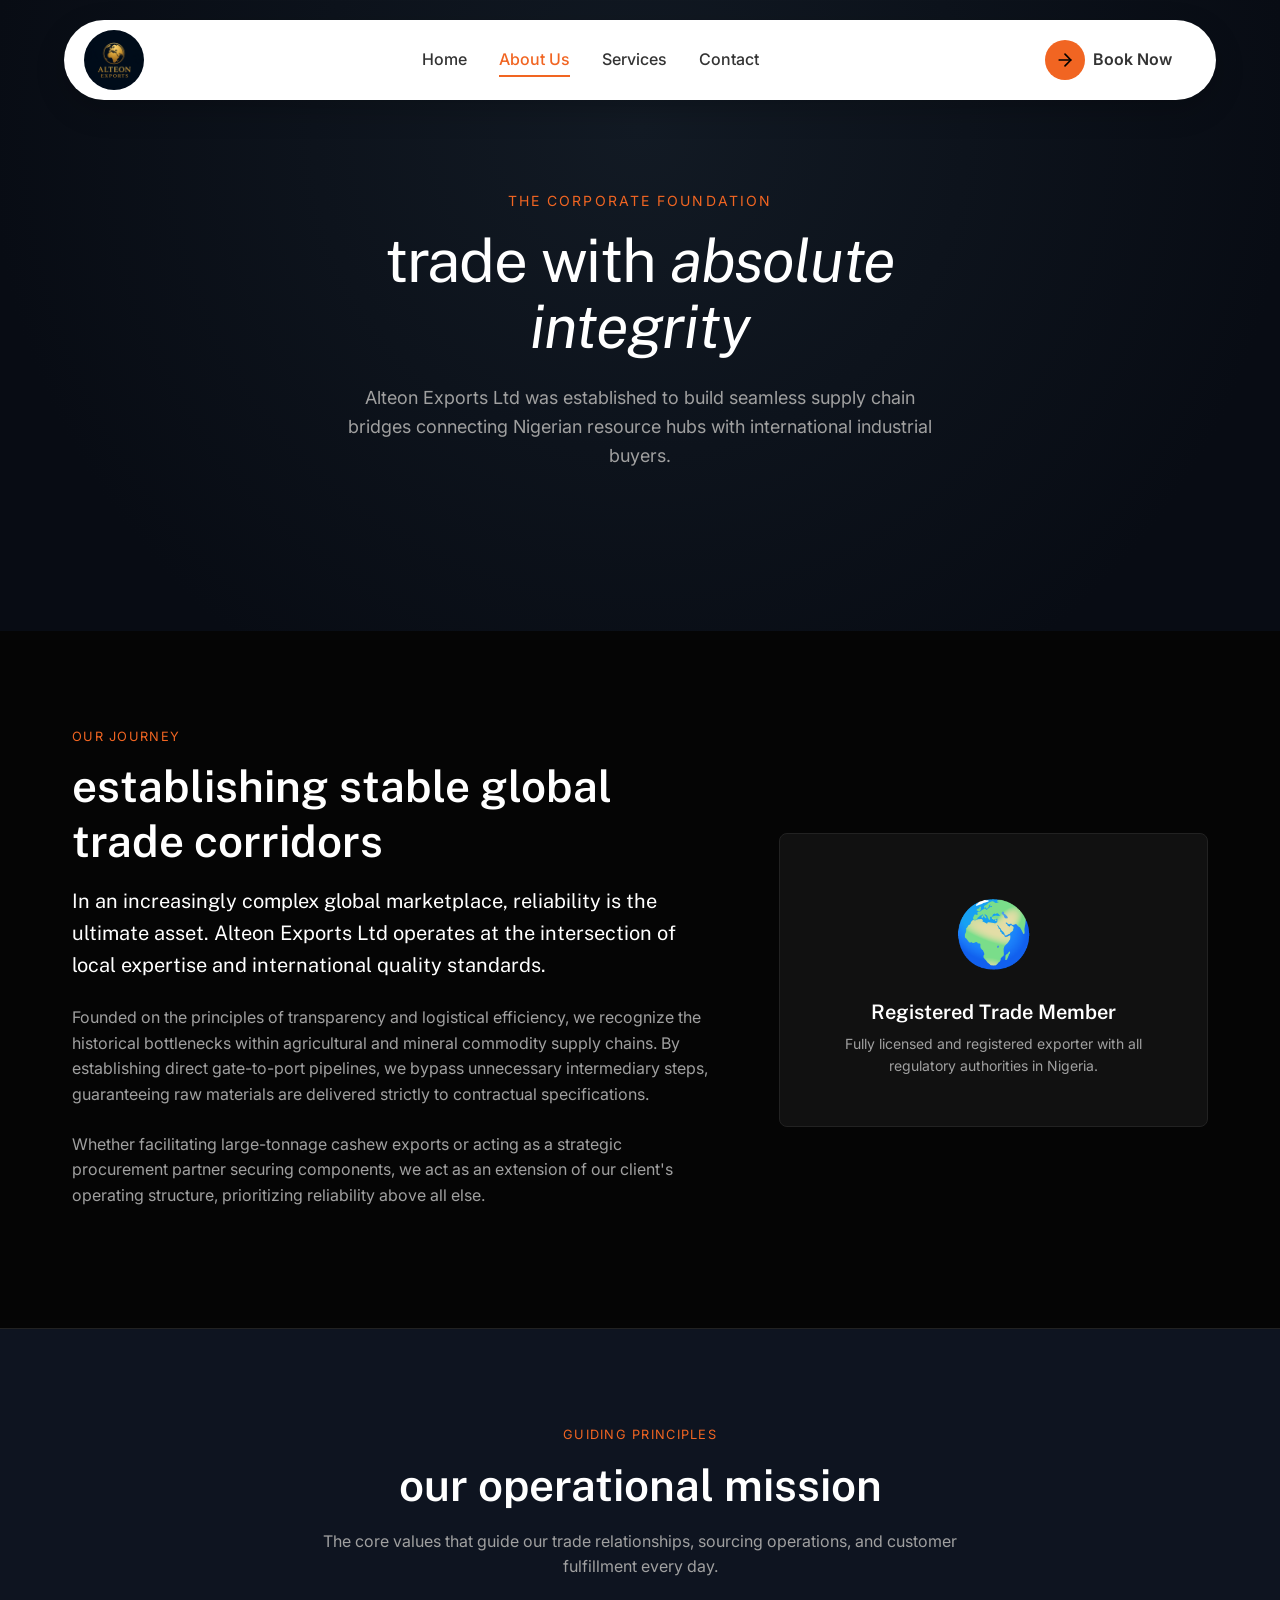
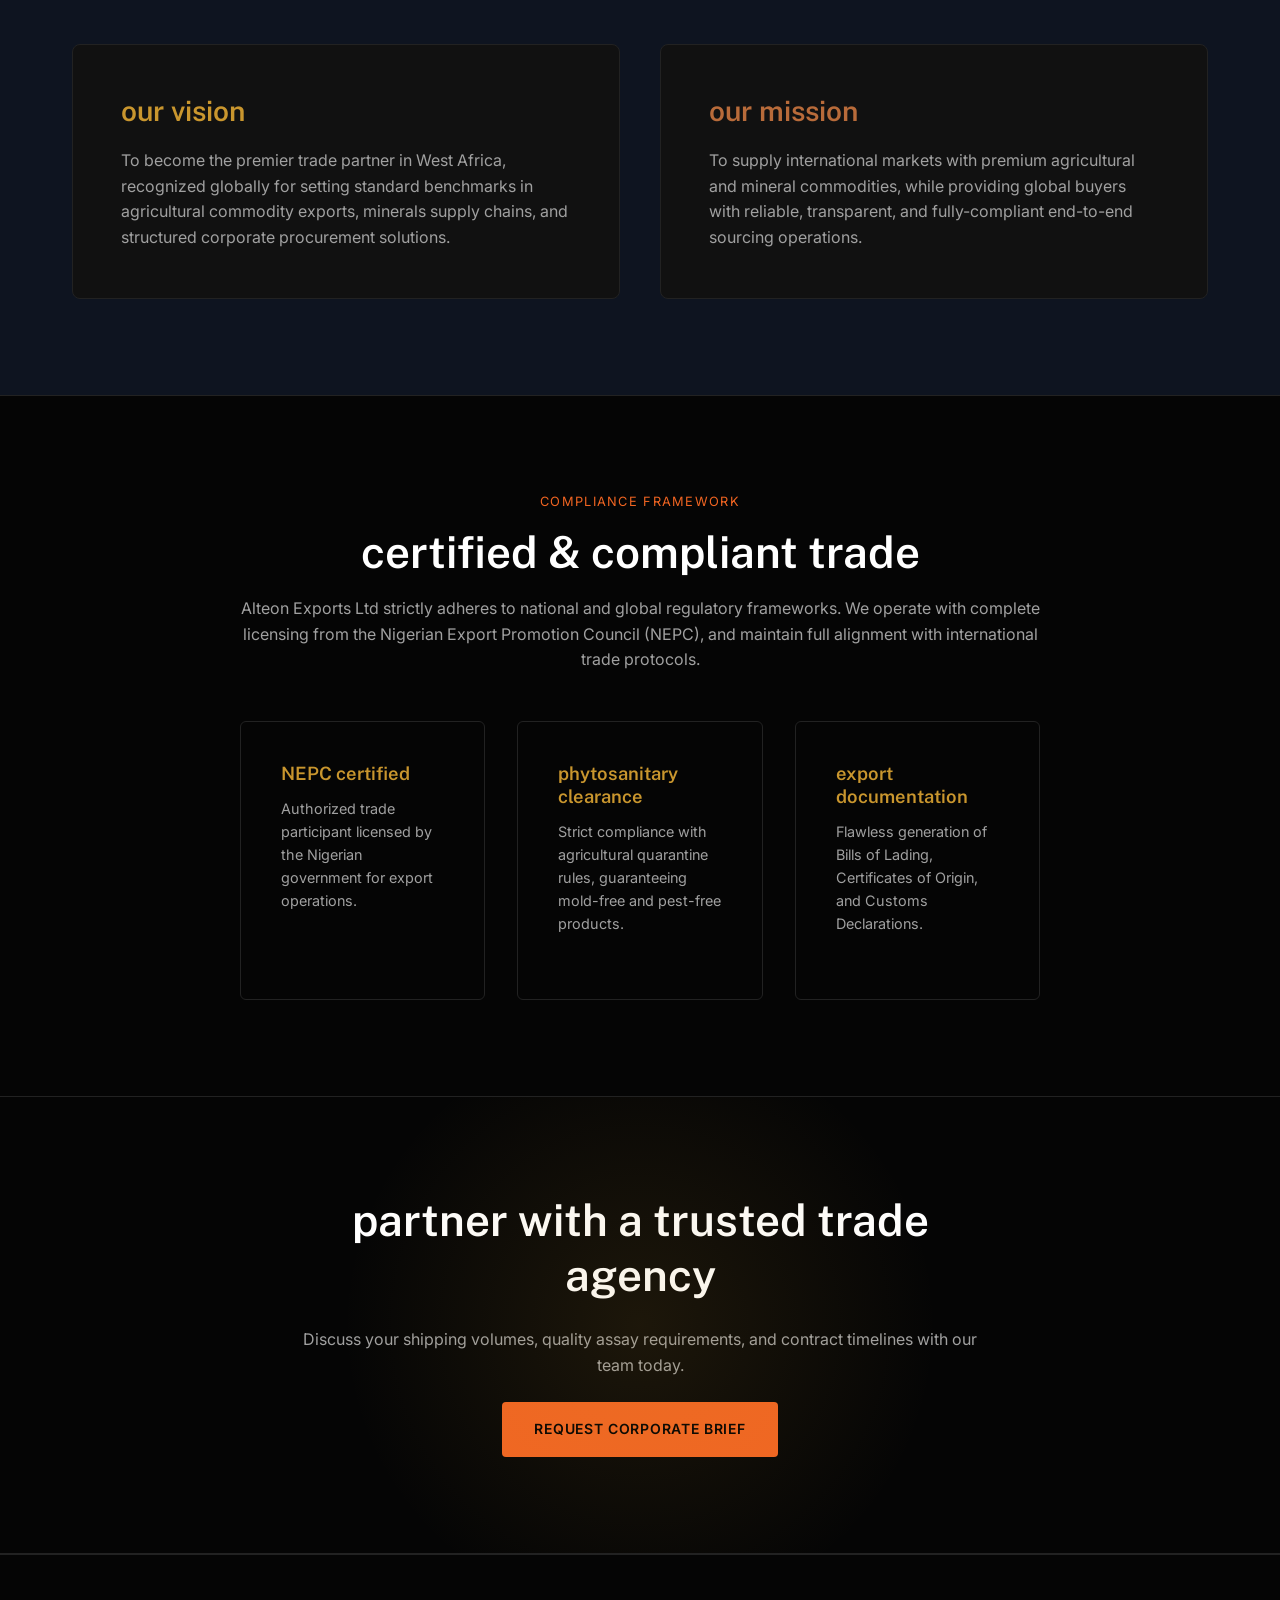
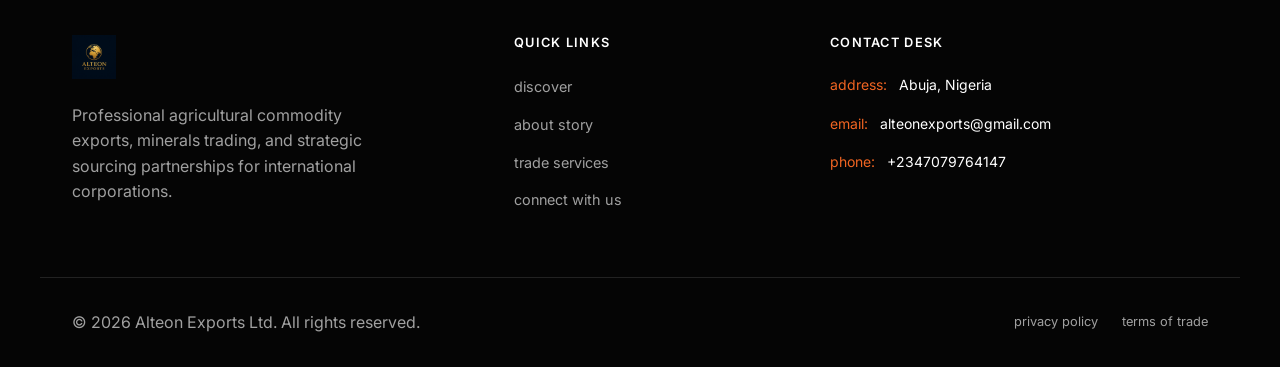
==== about.html @ 8d8aa2ef "Initial commit: Alteon Exports Ltd website with all bug fixes" ====
<!DOCTYPE html>
<html lang="en">
<head>
  <meta charset="UTF-8">
  <meta name="viewport" content="width=device-width, initial-scale=1.0">
  <title>About Alteon Exports | Corporate Story & Trade Integrity</title>
  <meta name="description" content="Learn about Alteon Exports Ltd, our corporate founding story, core mission, vision, values, and our absolute commitment to international trade integrity.">
  
  <!-- Open Graph / Social Media Cards -->
  <meta property="og:title" content="About Alteon Exports | Corporate Story & Trade Integrity">
  <meta property="og:description" content="Discover our mission, organizational principles, and rigorous compliance benchmarks in raw agricultural and mineral trade.">
  <meta property="og:type" content="website">
  <meta property="og:url" content="https://www.alteonexports.com/about.html">
  <meta property="og:image" content="assets/logo.png">

  <!-- Style Sheets & Fonts -->
  <link rel="stylesheet" href="css/style.css">
</head>
<body>

  <!-- Accessible Skip Navigation Link -->
  <a href="#main-content" class="skip-link">Skip to main content</a>

  <!-- Header / Navigation Bar -->
  <header>
    <div class="container nav-wrapper">
      <a href="index.html" class="logo-container" aria-label="Alteon Exports Home">
        <img src="assets/logo.png" alt="Alteon Exports Ltd logo (Globe and Serif Typography)">
      </a>
      
      <nav aria-label="Main Navigation">
        <ul class="nav-list">
          <li><a href="index.html" class="nav-link">Home</a></li>
          <li><a href="about.html" class="nav-link active">About Us</a></li>
          <li><a href="services.html" class="nav-link">Services</a></li>
          <li><a href="contact.html" class="nav-link">Contact</a></li>
        </ul>
      </nav>

      <a href="contact.html" class="nav-cta">
        <div class="arrow-circle">
          <svg width="20" height="20" viewBox="0 0 24 24" fill="none" stroke="currentColor" stroke-width="2"
            stroke-linecap="round" stroke-linejoin="round">
            <line x1="5" y1="12" x2="19" y2="12"></line>
            <polyline points="12 5 19 12 12 19"></polyline>
          </svg>
        </div>
        Book Now
      </a>

      <button class="hamburger" aria-label="Toggle mobile menu" aria-controls="mobile-nav" aria-expanded="false">
        <span></span>
        <span></span>
        <span></span>
      </button>
    </div>
  </header>

  <!-- Mobile Slide-out Navigation Panel -->
  <div class="mobile-menu-backdrop" aria-hidden="true"></div>
  <nav id="mobile-nav" class="mobile-nav-panel" aria-label="Mobile Navigation">
    <ul class="mobile-nav-list">
      <li><a href="index.html" class="mobile-nav-link">Home</a></li>
      <li><a href="about.html" class="mobile-nav-link active">About Us</a></li>
      <li><a href="services.html" class="mobile-nav-link">Services</a></li>
      <li><a href="contact.html" class="mobile-nav-link">Contact</a></li>
    </ul>
    <a href="contact.html" class="btn btn-primary mobile-nav-cta">Get in Touch</a>
  </nav>

  <!-- Main Content Body -->
  <main id="main-content">
    
    <!-- Hero / Banner Section -->
    <section class="hero hero-centered" style="min-height: 60vh; padding-top: 190px; padding-bottom: 120px; background: radial-gradient(circle at 50% 20%, #121a24 0%, var(--bg-navy-dark) 80%);">
      <div class="container">
        <div class="hero-content" style="max-width: 700px; margin: 0 auto; text-align: center; align-items: center;">
          <span class="hero-subtitle">the corporate foundation</span>
          <h1 id="about-title" class="hero-title">trade with <span>absolute integrity</span></h1>
          <p class="hero-description" style="max-width: 600px;">
            Alteon Exports Ltd was established to build seamless supply chain bridges connecting Nigerian resource hubs with international industrial buyers.
          </p>
        </div>
      </div>
    </section>

    <!-- Company Story Section -->
    <section class="section-padding" aria-labelledby="story-heading">
      <div class="container story-grid">
        <div class="story-body">
          <span class="section-label">our journey</span>
          <h2 id="story-heading" class="section-title">establishing stable global trade corridors</h2>
          <p class="story-lead">
            In an increasingly complex global marketplace, reliability is the ultimate asset. Alteon Exports Ltd operates at the intersection of local expertise and international quality standards.
          </p>
          <p>
            Founded on the principles of transparency and logistical efficiency, we recognize the historical bottlenecks within agricultural and mineral commodity supply chains. By establishing direct gate-to-port pipelines, we bypass unnecessary intermediary steps, guaranteeing raw materials are delivered strictly to contractual specifications.
          </p>
          <p>
            Whether facilitating large-tonnage cashew exports or acting as a strategic procurement partner securing components, we act as an extension of our client's operating structure, prioritizing reliability above all else.
          </p>
        </div>

        <div class="story-card-visual" aria-hidden="true">
          <div class="story-badge-globe">🌍</div>
          <h3 style="font-size: 1.25rem; margin-bottom: 0.5rem;">Registered Trade Member</h3>
          <p style="font-size: 0.875rem;">Fully licensed and registered exporter with all regulatory authorities in Nigeria.</p>
        </div>
      </div>
    </section>

    <!-- Mission & Vision Cards Section -->
    <section class="section-padding" style="background-color: var(--bg-navy-raised); border-top: 1px solid var(--border-divider); border-bottom: 1px solid var(--border-divider);" aria-labelledby="mission-heading">
      <div class="container">
        <div class="section-header">
          <span class="section-label">guiding principles</span>
          <h2 id="mission-heading" class="section-title">our operational mission</h2>
          <p>The core values that guide our trade relationships, sourcing operations, and customer fulfillment every day.</p>
        </div>

        <div class="mission-grid">
          <article class="mission-card" aria-labelledby="vision-card-title">
            <h3 id="vision-card-title" class="division-title" style="color: var(--gold-accent);">our vision</h3>
            <p>
              To become the premier trade partner in West Africa, recognized globally for setting standard benchmarks in agricultural commodity exports, minerals supply chains, and structured corporate procurement solutions.
            </p>
          </article>

          <article class="mission-card" aria-labelledby="mission-card-title">
            <h3 id="mission-card-title" class="division-title" style="color: var(--copper-accent);">our mission</h3>
            <p>
              To supply international markets with premium agricultural and mineral commodities, while providing global buyers with reliable, transparent, and fully-compliant end-to-end sourcing operations.
            </p>
          </article>
        </div>
      </div>
    </section>

    <!-- Trade Integrity & Compliance -->
    <section class="section-padding" aria-labelledby="compliance-heading">
      <div class="container">
        <div class="story-body" style="max-width: 800px; margin: 0 auto; text-align: center;">
          <span class="section-label">compliance framework</span>
          <h2 id="compliance-heading" class="section-title">certified &amp; compliant trade</h2>
          <p style="margin-bottom: 2rem;">
            Alteon Exports Ltd strictly adheres to national and global regulatory frameworks. We operate with complete licensing from the Nigerian Export Promotion Council (NEPC), and maintain full alignment with international trade protocols.
          </p>
          
          <div class="why-grid" style="text-align: left; margin-top: 3rem;">
            <div class="why-card">
              <h3 style="font-size: 1.15rem; margin-bottom: 0.75rem; color: var(--gold-accent);">NEPC certified</h3>
              <p style="font-size: 0.9rem;">Authorized trade participant licensed by the Nigerian government for export operations.</p>
            </div>
            <div class="why-card">
              <h3 style="font-size: 1.15rem; margin-bottom: 0.75rem; color: var(--gold-accent);">phytosanitary clearance</h3>
              <p style="font-size: 0.9rem;">Strict compliance with agricultural quarantine rules, guaranteeing mold-free and pest-free products.</p>
            </div>
            <div class="why-card">
              <h3 style="font-size: 1.15rem; margin-bottom: 0.75rem; color: var(--gold-accent);">export documentation</h3>
              <p style="font-size: 0.9rem;">Flawless generation of Bills of Lading, Certificates of Origin, and Customs Declarations.</p>
            </div>
          </div>
        </div>
      </div>
    </section>

    <!-- Bottom Call-To-Action Banner -->
    <section class="section-padding cta-banner-section" aria-labelledby="cta-heading">
      <div class="container">
        <div class="cta-banner-content">
          <h2 id="cta-heading" class="cta-banner-title">partner with a trusted trade agency</h2>
          <p>Discuss your shipping volumes, quality assay requirements, and contract timelines with our team today.</p>
          <a href="contact.html" class="btn btn-primary">request corporate brief</a>
        </div>
      </div>
    </section>

  </main>

  <!-- Footer -->
  <footer>
    <div class="container footer-grid">
      <div class="footer-brand">
        <img src="assets/logo.png" alt="Alteon Exports Ltd Logo">
        <p class="footer-desc">Professional agricultural commodity exports, minerals trading, and strategic sourcing partnerships for international corporations.</p>
      </div>

      <div>
        <h3 class="footer-heading">quick links</h3>
        <ul class="footer-links">
          <li><a href="index.html">discover</a></li>
          <li><a href="about.html">about story</a></li>
          <li><a href="services.html">trade services</a></li>
          <li><a href="contact.html">connect with us</a></li>
        </ul>
      </div>

      <div>
        <h3 class="footer-heading">contact desk</h3>
        <ul class="footer-contact-list">
          <li class="footer-contact-item">
            <span>address:</span>
            <span>Abuja, Nigeria</span>
          </li>
          <li class="footer-contact-item">
            <span>email:</span>
            <a href="mailto:alteonexports@gmail.com">alteonexports@gmail.com</a>
          </li>
          <li class="footer-contact-item">
            <span>phone:</span>
            <a href="tel:+2347079764147">+2347079764147</a>
          </li>
        </ul>
      </div>
    </div>

    <div class="container footer-bottom">
      <p>&copy; 2026 Alteon Exports Ltd. All rights reserved.</p>
      <div class="footer-legal-links">
        <a href="#">privacy policy</a>
        <a href="#">terms of trade</a>
      </div>
    </div>
  </footer>

  <script src="js/script.js"></script>
</body>
</html>
---- css/style.css ----
@import url('https://fonts.googleapis.com/css2?family=Inter:wght@300;400;500;600;700&family=Public+Sans:wght@300;400;500;600;700;800;900&display=swap');

/* ==========================================================================
   CSS CUSTOM PROPERTIES (DESIGN SYSTEM TOKENS)
   ========================================================================== */
:root {
  /* Color Palette */
  --bg-primary: #050505;
  --bg-secondary: #0A0A0A;
  --bg-raised: #111111;
  --bg-overlay: rgba(5, 5, 5, 0.95);
  --bg-white: #FFFFFF;
  
  --orange-primary: #F16522;
  --orange-hover: #D95418;
  
  --border-divider: #222222;
  --border-focus: #F16522;
  
  --text-primary: #FFFFFF;
  --text-muted: #A0A0A0;
  --text-dark: #000000;
  
  /* Fonts */
  --font-heading: 'Impact', 'Public Sans', sans-serif;
  --font-sans: 'Inter', 'Public Sans', sans-serif;
  
  /* Layout */
  --max-width: 1200px;
  --transition-smooth: all 0.3s cubic-bezier(0.4, 0, 0.2, 1);
  --transition-fast: all 0.15s ease;
  
  /* Focus outlines */
  --focus-outline: 2px solid var(--border-focus);

  /* Navy section backgrounds (inner pages) */
  --bg-navy-dark: #080c14;
  --bg-navy-raised: #0e1420;

  /* Accent colours (About / Services pages) */
  --gold-accent: #c9962e;
  --copper-accent: #b86b3a;
}

/* ==========================================================================
   RESET & BASE STYLES
   ========================================================================== */
*, *::before, *::after {
  box-sizing: border-box;
  margin: 0;
  padding: 0;
}

html {
  font-size: 16px;
  scroll-behavior: smooth;
  background-color: var(--bg-primary);
  color: var(--text-primary);
  font-family: var(--font-sans);
  line-height: 1.6;
  -webkit-font-smoothing: antialiased;
}

body {
  min-height: 100vh;
  display: flex;
  flex-direction: column;
}

/* Typography styles */
h1, h2, h3, h4, h5, h6 {
  font-family: var(--font-heading);
  font-weight: 600;
  color: var(--text-primary);
  line-height: 1.25;
}

p {
  font-family: var(--font-sans);
  font-size: 1rem;
  color: var(--text-muted);
}

a {
  color: inherit;
  text-decoration: none;
  transition: var(--transition-fast);
}

button, input, select, textarea {
  font-family: inherit;
  font-size: inherit;
  color: inherit;
  background: none;
  border: none;
}

img {
  max-width: 100%;
  height: auto;
  display: block;
}

/* Accessibility: Skip-to-content link */
.skip-link {
  position: absolute;
  top: -100px;
  left: 0;
  background: var(--orange-primary);
  color: var(--text-dark);
  padding: 0.75rem 1.5rem;
  z-index: 10000;
  font-weight: 600;
  font-family: var(--font-sans);
  border-radius: 0 0 4px 0;
  transition: top 0.2s ease;
}

.skip-link:focus {
  top: 0;
  outline: var(--focus-outline);
}

/* Accessibility: Keyboard Focus Outlines */
a:focus-visible, 
button:focus-visible, 
input:focus-visible, 
select:focus-visible, 
textarea:focus-visible {
  outline: var(--focus-outline);
  outline-offset: 4px;
}

/* Utility Layout classes */
.container {
  width: 100%;
  max-width: var(--max-width);
  margin: 0 auto;
  padding: 0 2rem;
}

.section-padding {
  padding: 6rem 0;
}

/* ==========================================================================
   HEADER & NAVIGATION
   ========================================================================== */
header {
  position: fixed;
  top: 20px;
  left: 50%;
  transform: translateX(-50%);
  width: 90%;
  max-width: 1200px;
  z-index: 1000;
  background-color: var(--bg-white);
  border-radius: 50px;
  transition: var(--transition-smooth);
  box-shadow: 0 10px 30px rgba(0,0,0,0.2);
}

header.scrolled {
  top: 10px;
  width: 95%;
  background-color: var(--bg-white);
  box-shadow: 0 10px 30px rgba(0,0,0,0.5);
}

.nav-wrapper {
  display: flex;
  justify-content: space-between;
  align-items: center;
  height: 80px;
  padding: 0 20px;
  transition: var(--transition-smooth);
}

header.scrolled .nav-wrapper {
  height: 70px;
}

/* Logo layout */
.logo-container {
  display: flex;
  align-items: center;
  gap: 0.75rem;
}

.logo-container img {
  height: 60px;
  width: auto;
  object-fit: contain;
  border-radius: 50%;
}

/* Navigation items */
.nav-menu {
  display: flex;
  align-items: center;
  gap: 2.5rem;
}

.nav-list {
  display: flex;
  list-style: none;
  gap: 2rem;
}

.nav-link {
  font-family: var(--font-sans);
  text-transform: capitalize;
  font-weight: 500;
  font-size: 1rem;
  color: #333;
  position: relative;
  padding: 0.5rem 0;
}

.nav-link:hover, .nav-link.active {
  color: var(--orange-primary);
}

.nav-link::after {
  content: '';
  position: absolute;
  bottom: 0;
  left: 0;
  width: 0;
  height: 2px;
  background: var(--orange-primary);
  transition: var(--transition-smooth);
}

.nav-link:hover::after, .nav-link.active::after {
  width: 100%;
}

/* Header CTAs */
.nav-cta {
  display: inline-flex;
  align-items: center;
  gap: 0.5rem;
  padding: 0.5rem 1.5rem 0.5rem 0.5rem;
  border-radius: 50px;
  border: none;
  font-family: var(--font-sans);
  font-size: 1rem;
  font-weight: 600;
  color: #333;
  background: transparent;
  cursor: pointer;
  transition: var(--transition-smooth);
}

.nav-cta .arrow-circle {
  width: 40px;
  height: 40px;
  border-radius: 50%;
  background-color: var(--orange-primary);
  display: flex;
  align-items: center;
  justify-content: center;
  color: #000;
}

.nav-cta:hover {
  color: var(--orange-primary);
}

.nav-icons-wrapper {
  display: none;
}

.hamburger {
  display: none;
}

/* ==========================================================================
   HERO / BANNER SECTIONS
   ========================================================================== */
.hero {
  position: relative;
  min-height: 100vh;
  display: flex;
  align-items: center;
  padding-top: 100px;
  overflow: hidden;
  background: radial-gradient(circle at 80% 20%, #152238 0%, var(--bg-primary) 70%);
}

.hero-map-overlay {
  position: absolute;
  top: 0;
  left: 0;
  width: 100%;
  height: 100%;
  z-index: 1;
  opacity: 0.15;
  pointer-events: none;
}

.hero .container {
  position: relative;
  z-index: 2;
  display: grid;
  grid-template-columns: 1fr 1fr;
  align-items: center;
  gap: 4rem;
}

.hero-centered .container {
  grid-template-columns: 1fr;
  justify-items: center;
}

.hero-content {
  display: flex;
  flex-direction: column;
  align-items: center;
  text-align: center;
}

.hero-subtitle {
  font-family: var(--font-sans);
  font-size: 0.875rem;
  letter-spacing: 0.15em;
  color: var(--orange-primary);
  text-transform: uppercase;
  margin-bottom: 1rem;
}

.hero-title {
  font-size: clamp(2.5rem, 5vw, 3.75rem);
  font-weight: 400;
  letter-spacing: -0.02em;
  line-height: 1.1;
  margin-bottom: 1.5rem;
  text-transform: lowercase;
  text-align: center;
}

.hero-title span {
  font-style: italic;
  font-family: var(--font-heading);
}

.hero-description {
  font-size: 1.125rem;
  line-height: 1.6;
  margin-bottom: 2.5rem;
  max-width: 500px;
  text-align: center;
}

.hero-actions {
  display: flex;
  gap: 1rem;
  align-items: center;
}

/* Buttons */
.btn {
  display: inline-flex;
  align-items: center;
  padding: 1rem 2rem;
  border-radius: 4px;
  font-family: var(--font-sans);
  font-weight: 600;
  font-size: 0.875rem;
  letter-spacing: 0.05em;
  text-transform: uppercase;
  transition: var(--transition-smooth);
  cursor: pointer;
}

.btn-primary {
  background: var(--orange-primary);
  color: var(--text-dark);
}

.btn-primary:hover {
  transform: translateY(-2px);
  box-shadow: 0 4px 20px rgba(201, 150, 46, 0.3);
}

.btn-secondary {
  border: 1px solid var(--border-divider);
  color: var(--text-primary);
  background: transparent;
}

.btn-secondary:hover {
  border-color: var(--orange-primary);
  color: var(--orange-primary);
  transform: translateY(-2px);
}

/* ==========================================================================
   SIGNATURE MANIFEST COMPONENT
   ========================================================================== */
.manifest-visualizer {
  position: relative;
  z-index: 2;
  background-color: var(--bg-raised);
  border: 1px solid var(--border-divider);
  border-radius: 8px;
  overflow: hidden;
  box-shadow: 0 20px 40px rgba(0,0,0,0.5);
  max-width: 560px;
  margin-left: auto;
}

.manifest-header {
  background-color: rgba(10, 14, 20, 0.4);
  padding: 1rem 1.5rem;
  border-bottom: 1px solid var(--border-divider);
  display: flex;
  justify-content: space-between;
  align-items: center;
}

.manifest-title {
  font-family: var(--font-sans);
  font-size: 0.8rem;
  letter-spacing: 0.1em;
  color: var(--orange-primary);
  text-transform: uppercase;
  display: flex;
  align-items: center;
  gap: 0.5rem;
}

.manifest-title::before {
  content: '';
  display: inline-block;
  width: 8px;
  height: 8px;
  background-color: #27ae60;
  border-radius: 50%;
  box-shadow: 0 0 8px #27ae60;
}

.manifest-meta {
  font-family: var(--font-sans);
  font-size: 0.75rem;
  color: var(--text-muted);
}

.manifest-grid {
  display: grid;
  grid-template-columns: 1.5fr 1fr 1fr 1fr;
  padding: 0.75rem 1.5rem;
  border-bottom: 1px solid rgba(42, 46, 40, 0.5);
  font-family: var(--font-sans);
  font-size: 0.7rem;
  letter-spacing: 0.05em;
  color: var(--text-muted);
  text-transform: uppercase;
}

.manifest-body {
  max-height: 280px;
  overflow-y: hidden;
  position: relative;
}

.manifest-row {
  display: grid;
  grid-template-columns: 1.5fr 1fr 1fr 1fr;
  padding: 1.1rem 1.5rem;
  border-bottom: 1px solid var(--border-divider);
  font-family: var(--font-sans);
  font-size: 0.775rem;
  transition: var(--transition-smooth);
}

.manifest-row:hover {
  background-color: rgba(201, 150, 46, 0.05);
}

.manifest-row .commodity-name {
  color: var(--text-primary);
  font-weight: 500;
}

.manifest-row .hs-code {
  color: var(--text-muted);
}

.manifest-row .origin-dest {
  color: var(--text-muted);
}

.manifest-row .status-label {
  justify-self: start;
  font-weight: 600;
  padding: 0.15rem 0.4rem;
  border-radius: 3px;
  font-size: 0.65rem;
}

.status-transit {
  color: var(--orange-primary);
  background-color: rgba(232, 196, 104, 0.1);
  border: 1px solid rgba(232, 196, 104, 0.2);
}

.status-cleared {
  color: #27ae60;
  background-color: rgba(39, 174, 96, 0.1);
  border: 1px solid rgba(39, 174, 96, 0.2);
}

.status-loading {
  color: #3498db;
  background-color: rgba(52, 152, 219, 0.1);
  border: 1px solid rgba(52, 152, 219, 0.2);
}

/* ==========================================================================
   STAT STRIP
   ========================================================================== */
.stat-strip {
  background-color: var(--bg-raised);
  border-top: 1px solid var(--border-divider);
  border-bottom: 1px solid var(--border-divider);
  padding: 3rem 0;
}

.stat-grid {
  display: grid;
  grid-template-columns: repeat(4, 1fr);
  gap: 2rem;
  text-align: center;
}

.stat-item {
  display: flex;
  flex-direction: column;
  gap: 0.5rem;
}

.stat-number {
  font-family: var(--font-sans);
  font-size: clamp(2rem, 4vw, 3rem);
  font-weight: 700;
  background: var(--orange-primary);
  -webkit-background-clip: text;
  -webkit-text-fill-color: transparent;
}

.stat-label {
  font-family: var(--font-sans);
  font-size: 0.8rem;
  text-transform: uppercase;
  letter-spacing: 0.1em;
  color: var(--text-muted);
}

/* ==========================================================================
   TWO-DIVISION CARDS SECTION
   ========================================================================== */
.divisions-section {
  background-color: var(--bg-primary);
}

.section-header {
  text-align: center;
  max-width: 650px;
  margin: 0 auto 4rem auto;
}

.section-label {
  font-family: var(--font-sans);
  font-size: 0.8rem;
  color: var(--orange-primary);
  text-transform: uppercase;
  letter-spacing: 0.1em;
  margin-bottom: 0.75rem;
  display: block;
}

.section-title {
  font-size: clamp(2rem, 3.5vw, 2.75rem);
  margin-bottom: 1rem;
}

.divisions-grid {
  display: grid;
  grid-template-columns: 1fr 1fr;
  gap: 2.5rem;
}

.division-card {
  background-color: var(--bg-raised);
  border: 1px solid var(--border-divider);
  border-radius: 8px;
  padding: 3rem;
  position: relative;
  display: flex;
  flex-direction: column;
  transition: var(--transition-smooth);
}

.division-card::before {
  content: '';
  position: absolute;
  top: 0;
  left: 0;
  width: 100%;
  height: 4px;
  border-radius: 8px 8px 0 0;
}

.division-export::before {
  background: var(--orange-primary);
}

.division-procurement::before {
  background: var(--orange-primary);
}

.division-card:hover {
  transform: translateY(-5px);
  border-color: rgba(232, 196, 104, 0.2);
}

.division-icon {
  font-size: 2.5rem;
  margin-bottom: 1.5rem;
}

.division-title {
  font-size: 1.75rem;
  margin-bottom: 1.25rem;
}

.division-desc {
  margin-bottom: 2rem;
  flex-grow: 1;
}

.division-list {
  list-style: none;
  margin-bottom: 2.5rem;
  display: flex;
  flex-direction: column;
  gap: 0.75rem;
}

.division-list li {
  font-family: var(--font-sans);
  font-size: 0.95rem;
  color: var(--text-primary);
  display: flex;
  align-items: center;
  gap: 0.75rem;
}

.division-list li::before {
  content: '→';
  color: var(--orange-primary);
  font-weight: bold;
}

.division-export .division-list li::before {
  color: var(--orange-primary);
}

.division-btn {
  align-self: flex-start;
}

/* ==========================================================================
   WHY ALTEON SECTION
   ========================================================================== */
.why-alteon {
  background-color: var(--bg-raised);
  border-top: 1px solid var(--border-divider);
  border-bottom: 1px solid var(--border-divider);
}

.why-grid {
  display: grid;
  grid-template-columns: repeat(3, 1fr);
  gap: 2rem;
}

.why-card {
  background-color: var(--bg-primary);
  border: 1px solid var(--border-divider);
  border-radius: 6px;
  padding: 2.5rem;
  transition: var(--transition-smooth);
}

.why-card:hover {
  border-color: var(--border-focus);
}

.why-num {
  font-family: var(--font-sans);
  font-size: 0.875rem;
  color: var(--orange-primary);
  display: block;
  margin-bottom: 1rem;
}

.why-card-title {
  font-size: 1.35rem;
  margin-bottom: 1rem;
}

/* ==========================================================================
   PROCESS ROADMAP (SERVICES PAGE)
   ========================================================================== */
.process-section {
  background-color: var(--bg-raised);
  border-top: 1px solid var(--border-divider);
  border-bottom: 1px solid var(--border-divider);
}

.process-timeline {
  display: flex;
  flex-direction: column;
  gap: 2rem;
  position: relative;
  max-width: 800px;
  margin: 0 auto;
}

.process-timeline::before {
  content: '';
  position: absolute;
  top: 0;
  left: 30px;
  width: 2px;
  height: 100%;
  background-color: var(--border-divider);
}

.process-step {
  display: flex;
  gap: 2.5rem;
  position: relative;
}

.process-badge {
  width: 62px;
  height: 62px;
  border-radius: 50%;
  background-color: var(--bg-primary);
  border: 2px solid var(--border-divider);
  display: flex;
  align-items: center;
  justify-content: center;
  font-family: var(--font-sans);
  font-size: 1.125rem;
  font-weight: bold;
  color: var(--orange-primary);
  z-index: 2;
  flex-shrink: 0;
}

.process-step:hover .process-badge {
  border-color: var(--orange-primary);
  box-shadow: 0 0 15px rgba(232, 196, 104, 0.2);
}

.process-content {
  padding-top: 0.75rem;
}

.process-title {
  font-size: 1.5rem;
  margin-bottom: 0.5rem;
}

/* ==========================================================================
   ABOUT STORY SECTION
   ========================================================================== */
.story-grid {
  display: grid;
  grid-template-columns: 1.2fr 0.8fr;
  gap: 4rem;
  align-items: center;
}

.story-lead {
  font-size: 1.25rem;
  color: var(--text-primary);
  margin-bottom: 1.5rem;
  font-family: var(--font-heading);
}

.story-body p {
  margin-bottom: 1.5rem;
}

.story-card-visual {
  background-color: var(--bg-raised);
  border: 1px solid var(--border-divider);
  border-radius: 8px;
  padding: 3rem;
  text-align: center;
  position: relative;
}

.story-badge-globe {
  font-size: 4rem;
  color: var(--orange-primary);
  margin-bottom: 1rem;
}

/* ==========================================================================
   MISSION / VISION CARDS
   ========================================================================== */
.mission-grid {
  display: grid;
  grid-template-columns: 1fr 1fr;
  gap: 2.5rem;
}

.mission-card {
  background-color: var(--bg-raised);
  border: 1px solid var(--border-divider);
  border-radius: 8px;
  padding: 3rem;
  position: relative;
}

/* ==========================================================================
   CONTACT FORM & LAYOUT
   ========================================================================== */
.contact-grid {
  display: grid;
  grid-template-columns: 1.2fr 0.8fr;
  gap: 4rem;
}

.contact-card-info {
  background-color: var(--bg-raised);
  border: 1px solid var(--border-divider);
  border-radius: 8px;
  padding: 3rem;
}

.contact-info-list {
  display: flex;
  flex-direction: column;
  gap: 2.5rem;
  margin-top: 2rem;
}

.info-item {
  display: flex;
  gap: 1.25rem;
}

.info-icon {
  font-size: 1.5rem;
  color: var(--orange-primary);
  line-height: 1;
}

.info-content h3 {
  font-size: 1rem;
  text-transform: uppercase;
  letter-spacing: 0.1em;
  margin-bottom: 0.5rem;
  color: var(--text-primary);
  font-family: var(--font-sans);
}

.info-content p, .info-content a {
  font-family: var(--font-sans);
  font-size: 0.9rem;
}

.info-content a:hover {
  color: var(--orange-primary);
}

.contact-form-container {
  background-color: var(--bg-raised);
  border: 1px solid var(--border-divider);
  border-radius: 8px;
  padding: 3rem;
}

.contact-form {
  display: flex;
  flex-direction: column;
  gap: 1.5rem;
}

.form-row-split {
  display: grid;
  grid-template-columns: 1fr 1fr;
  gap: 1.5rem;
}

.form-group {
  display: flex;
  flex-direction: column;
  gap: 0.5rem;
}

.form-group label {
  font-family: var(--font-sans);
  font-size: 0.775rem;
  text-transform: uppercase;
  letter-spacing: 0.1em;
  color: var(--text-muted);
}

.form-group input, 
.form-group select, 
.form-group textarea {
  background-color: var(--bg-primary);
  border: 1px solid var(--border-divider);
  border-radius: 4px;
  padding: 0.85rem 1rem;
  color: var(--text-primary);
  font-family: var(--font-sans);
  transition: var(--transition-fast);
  width: 100%;
}

.form-group input:focus, 
.form-group select:focus, 
.form-group textarea:focus {
  outline: none;
  border-color: var(--border-focus);
  box-shadow: 0 0 10px rgba(232, 196, 104, 0.1);
}

.form-group textarea {
  resize: vertical;
  min-height: 120px;
}

.form-group select {
  appearance: none;
  background-image: url("data:image/svg+xml;charset=utf-8,%3Csvg xmlns='http://www.w3.org/2000/svg' viewBox='0 0 24 24' fill='none' stroke='%239A9F97' stroke-width='2' stroke-linecap='round' stroke-linejoin='round'%3E%3Cpath d='m6 9 6 6 6-6'/%3E%3C/svg%3E");
  background-repeat: no-repeat;
  background-position: right 1rem center;
  background-size: 1.25rem;
  padding-right: 2.5rem;
}

/* Form Validation elements */
.form-error {
  font-family: var(--font-sans);
  font-size: 0.75rem;
  color: #e74c3c;
  margin-top: 0.25rem;
  display: none;
}

.form-status-alert {
  padding: 1rem;
  border-radius: 4px;
  font-family: var(--font-sans);
  font-size: 0.875rem;
  display: none;
  margin-bottom: 1.5rem;
}

.form-status-success {
  background-color: rgba(39, 174, 96, 0.1);
  border: 1px solid rgba(39, 174, 96, 0.3);
  color: #2ecc71;
}

.form-status-error {
  background-color: rgba(231, 76, 60, 0.1);
  border: 1px solid rgba(231, 76, 60, 0.3);
  color: #e74c3c;
}

/* HoneyPot Hidden spam protection field */
.hp-field {
  position: absolute !important;
  left: -9999px !important;
  top: -9999px !important;
  opacity: 0 !important;
  pointer-events: none !important;
  z-index: -1 !important;
}

/* ==========================================================================
   CTA BANNERS
   ========================================================================== */
.cta-banner-section {
  position: relative;
  background: radial-gradient(circle at 20% 80%, #201305 0%, var(--bg-primary) 80%);
  border-top: 1px solid var(--border-divider);
  border-bottom: 1px solid var(--border-divider);
}

.cta-banner-content {
  text-align: center;
  max-width: 700px;
  margin: 0 auto;
  display: flex;
  flex-direction: column;
  align-items: center;
  gap: 1.5rem;
}

.cta-banner-title {
  font-size: clamp(2rem, 4vw, 2.75rem);
}

/* ==========================================================================
   FOOTER
   ========================================================================== */
footer {
  background-color: var(--bg-primary);
  border-top: 1px solid var(--border-divider);
  padding: 5rem 0 2rem 0;
  margin-top: auto;
}

.footer-grid {
  display: grid;
  grid-template-columns: 1.5fr 1fr 1.5fr;
  gap: 4rem;
  margin-bottom: 4rem;
}

.footer-brand {
  display: flex;
  flex-direction: column;
  gap: 1.5rem;
}

.footer-brand img {
  height: 44px;
  width: auto;
  align-self: flex-start;
}

.footer-desc {
  max-width: 320px;
}

.footer-heading {
  font-family: var(--font-sans);
  font-size: 0.8rem;
  text-transform: uppercase;
  letter-spacing: 0.1em;
  color: var(--text-primary);
  margin-bottom: 1.5rem;
}

.footer-links {
  list-style: none;
  display: flex;
  flex-direction: column;
  gap: 0.75rem;
}

.footer-links a {
  color: var(--text-muted);
  font-size: 0.9rem;
}

.footer-links a:hover {
  color: var(--orange-primary);
}

.footer-contact-list {
  display: flex;
  flex-direction: column;
  gap: 1rem;
}

.footer-contact-item {
  display: flex;
  gap: 0.75rem;
  font-size: 0.875rem;
}

.footer-contact-item span:first-child {
  color: var(--orange-primary);
}

.footer-contact-item a:hover {
  color: var(--orange-primary);
}

.footer-bottom {
  border-top: 1px solid var(--border-divider);
  padding-top: 2rem;
  display: flex;
  justify-content: space-between;
  align-items: center;
  font-family: var(--font-sans);
  font-size: 0.8rem;
  color: var(--text-muted);
}

.footer-legal-links {
  display: flex;
  gap: 1.5rem;
}

/* ==========================================================================
   MOBILE MENU PANEL
   ========================================================================== */
.mobile-nav-panel {
  position: fixed;
  top: 0;
  right: -100%;
  width: 300px;
  height: 100vh;
  background-color: var(--bg-overlay);
  backdrop-filter: blur(15px);
  z-index: 1000;
  display: flex;
  flex-direction: column;
  padding: 7rem 2.5rem 3rem 2.5rem;
  border-left: 1px solid var(--border-divider);
  transition: right 0.4s cubic-bezier(0.4, 0, 0.2, 1);
}

.mobile-nav-panel.active {
  right: 0;
}

.mobile-nav-list {
  list-style: none;
  display: flex;
  flex-direction: column;
  gap: 2rem;
  margin-bottom: auto;
}

.mobile-nav-link {
  font-family: var(--font-sans);
  font-size: 1.25rem;
  text-transform: lowercase;
  letter-spacing: 0.05em;
  font-weight: 500;
}

.mobile-nav-link:hover, 
.mobile-nav-link.active {
  color: var(--orange-primary);
}

.mobile-nav-cta {
  width: 100%;
  text-align: center;
  justify-content: center;
}

/* Overlay dark backdrop */
.mobile-menu-backdrop {
  position: fixed;
  top: 0;
  left: 0;
  width: 100%;
  height: 100%;
  background-color: rgba(10, 14, 20, 0.7);
  z-index: 999;
  opacity: 0;
  pointer-events: none;
  transition: opacity 0.3s ease;
}

.mobile-menu-backdrop.active {
  opacity: 1;
  pointer-events: all;
}

/* ==========================================================================
   RESPONSIVE MEDIA QUERIES
   ========================================================================== */

/* Laptop / Desktop max layout margins */
@media (max-width: 1200px) {
  .container {
    padding: 0 3rem;
  }
}

/* Tablet (760px - 960px) */
@media (max-width: 960px) {
  .hero .container {
    grid-template-columns: 1fr;
    gap: 3rem;
    padding-top: 4rem;
  }
  
  .hero-content {
    text-align: center;
    align-items: center;
  }
  
  .hero-description {
    margin-left: auto;
    margin-right: auto;
  }
  
  .manifest-visualizer {
    margin: 0 auto;
  }
  
  .divisions-grid {
    grid-template-columns: 1fr;
    gap: 2rem;
  }
  
  .why-grid {
    grid-template-columns: 1fr;
    gap: 1.5rem;
  }
  
  .story-grid {
    grid-template-columns: 1fr;
    gap: 3rem;
  }
  
  .mission-grid {
    grid-template-columns: 1fr;
    gap: 2rem;
  }
  
  .contact-grid {
    grid-template-columns: 1fr;
    gap: 3rem;
  }
  
  .footer-grid {
    grid-template-columns: 1fr;
    gap: 3rem;
  }
}

/* Mobile Screen Breakpoints (< 760px) */
@media (max-width: 760px) {
  .nav-list, .nav-cta {
    display: none;
  }
  
  .hamburger {
    display: flex;
  }
  
  .stat-grid {
    grid-template-columns: repeat(2, 1fr);
    gap: 2rem;
  }
  
  .footer-bottom {
    flex-direction: column;
    gap: 1rem;
    text-align: center;
  }
}

/* Small Mobiles (< 600px) */
@media (max-width: 600px) {
  .container {
    padding: 0 1.5rem;
  }
  
  .hero-actions {
    flex-direction: column;
    width: 100%;
  }
  
  .hero-actions .btn {
    width: 100%;
    justify-content: center;
  }
  
  .stat-grid {
    grid-template-columns: 1fr;
    gap: 1.5rem;
  }
  
  .form-row-split {
    grid-template-columns: 1fr;
    gap: 1.5rem;
  }
  
  .division-card {
    padding: 2rem 1.5rem;
  }
  
  .contact-form-container, .contact-card-info {
    padding: 2rem 1.5rem;
  }
}

/* ==========================================================================
   ACCESSIBILITY: REDUCED MOTION PREFERENCE
   ========================================================================== */
@media (prefers-reduced-motion: reduce) {
  html {
    scroll-behavior: auto;
  }
  
  *, *::before, *::after {
    animation-delay: -1ms !important;
    animation-duration: 1ms !important;
    animation-iteration-count: 1 !important;
    background-attachment: initial !important;
    scroll-behavior: auto !important;
    transition-duration: 0s !important;
    transition-delay: 0s !important;
  }
  .manifest-row {
    animation: none !important;
  }
}

/* ==========================================================================
   REDESIGNED THEME LAYOUTS & COMPONENTS
   ========================================================================== */

/* ── Entrance Animations ── */
@keyframes fadeUp {
  from { opacity: 0; transform: translateY(30px); }
  to   { opacity: 1; transform: translateY(0); }
}
@keyframes fadeIn {
  from { opacity: 0; }
  to   { opacity: 1; }
}
@keyframes slideRight {
  from { opacity: 0; transform: translateX(-30px); }
  to   { opacity: 1; transform: translateX(0); }
}
.anim-fade-up   { animation: fadeUp   0.7s ease both; }
.anim-fade-in   { animation: fadeIn   0.7s ease both; }
.anim-slide-right { animation: slideRight 0.7s ease both; }
.anim-delay-1   { animation-delay: 0.1s; }
.anim-delay-2   { animation-delay: 0.2s; }
.anim-delay-3   { animation-delay: 0.35s; }
.anim-delay-4   { animation-delay: 0.5s; }

/* ── Hero (Curved Split) ── */
.hero-new {
  position: relative;
  min-height: 100vh;
  background-color: var(--bg-primary);
  overflow: hidden;
}

.hero-container {
  display: flex;
  min-height: 100vh;
  width: 100%;
}

.hero-left {
  flex: 1.1;
  padding: 150px 5% 80px 8%;
  display: flex;
  flex-direction: column;
  justify-content: center;
  gap: 0;
  position: relative;
  z-index: 5;
}

.hero-left .hero-subtitle {
  font-family: var(--font-sans);
  font-size: 0.8rem;
  letter-spacing: 0.18em;
  color: var(--orange-primary);
  text-transform: uppercase;
  margin-bottom: 1.25rem;
  display: block;
}

.hero-left .hero-title {
  font-size: clamp(2.6rem, 5.5vw, 4.25rem);
  font-weight: 400;
  letter-spacing: -0.025em;
  line-height: 1.08;
  color: #fff;
  text-transform: lowercase;
  margin-bottom: 1.5rem;
}

.hero-left .hero-title span {
  font-style: italic;
  background: var(--orange-primary);
  -webkit-background-clip: text;
  -webkit-text-fill-color: transparent;
  background-clip: text;
}

.hero-left .hero-description {
  font-size: 1.05rem;
  line-height: 1.7;
  color: rgba(255,255,255,0.6);
  max-width: 460px;
  margin-bottom: 2.75rem;
}

.hero-right {
  flex: 0.9;
  position: relative;
  overflow: hidden;
}

.hero-right-image {
  position: absolute;
  top: 0;
  right: 0;
  width: 100%;
  height: 100%;
  background-size: cover;
  background-position: center right;
  z-index: 1;
}

/* Curved gradient bleed from left side */
.hero-right-image::before {
  content: '';
  position: absolute;
  top: 0;
  left: 0;
  width: 45%;
  height: 100%;
  background: linear-gradient(to right, var(--bg-primary) 0%, rgba(10,14,20,0.6) 70%, transparent 100%);
  z-index: 2;
}

/* Bottom fade */
.hero-right-image::after {
  content: '';
  position: absolute;
  bottom: 0;
  left: 0;
  width: 100%;
  height: 35%;
  background: linear-gradient(to top, var(--bg-primary) 0%, transparent 100%);
  z-index: 2;
}

/* Elliptical curve overlapping left into right */
.hero-curve-divider {
  position: absolute;
  top: -5%;
  left: -180px;
  width: 360px;
  height: 110%;
  background: var(--bg-primary);
  border-radius: 50%;
  z-index: 4;
  pointer-events: none;
}

/* Gold accent line on hero left */
.hero-left::after {
  content: '';
  position: absolute;
  bottom: 0;
  left: 8%;
  width: 60px;
  height: 3px;
  background: var(--orange-primary);
  border-radius: 2px;
}

/* ── Pill-shaped Buttons ── */
.btn-primary-pill {
  background: #ffffff;
  color: #0A0E14;
  border-radius: 50px;
  padding: 1rem 2.4rem;
  font-family: var(--font-sans);
  font-weight: 700;
  font-size: 0.85rem;
  letter-spacing: 0.06em;
  text-transform: uppercase;
  display: inline-flex;
  align-items: center;
  gap: 10px;
  transition: var(--transition-smooth);
  box-shadow: 0 6px 20px rgba(255,255,255,0.12);
  border: none;
  cursor: pointer;
}

.btn-primary-pill:hover {
  background: var(--orange-primary);
  transform: translateY(-3px);
  box-shadow: 0 10px 30px rgba(232,196,104,0.35);
}

.btn-dark-pill {
  background: #111827;
  color: #ffffff;
  border-radius: 50px;
  padding: 1rem 2.4rem;
  font-family: var(--font-sans);
  font-weight: 700;
  font-size: 0.85rem;
  letter-spacing: 0.06em;
  text-transform: uppercase;
  display: inline-flex;
  align-items: center;
  gap: 10px;
  transition: var(--transition-smooth);
  cursor: pointer;
  border: 2px solid transparent;
}

.btn-dark-pill:hover {
  background: transparent;
  border-color: #111827;
  color: #111827;
  transform: translateY(-3px);
}

.arrow {
  display: inline-block;
  transition: transform 0.25s ease;
}

.btn-primary-pill:hover .arrow,
.btn-dark-pill:hover .arrow {
  transform: translateX(5px);
}

/* ── Floating Manifest (Mini) ── */
.manifest-visualizer-mini {
  position: absolute;
  bottom: 9%;
  left: -90px;
  z-index: 10;
  background: rgba(10, 16, 28, 0.88);
  backdrop-filter: blur(20px);
  -webkit-backdrop-filter: blur(20px);
  border: 1px solid rgba(232, 196, 104, 0.18);
  border-radius: 14px;
  overflow: hidden;
  box-shadow: 0 24px 48px rgba(0,0,0,0.5), 0 0 0 1px rgba(255,255,255,0.04);
  width: 330px;
}

.manifest-visualizer-mini .manifest-header {
  padding: 0.85rem 1.2rem;
  border-bottom: 1px solid rgba(255,255,255,0.06);
}

.manifest-visualizer-mini .manifest-row {
  display: grid;
  grid-template-columns: 1.3fr 0.9fr 1fr;
  padding: 0.65rem 1.2rem;
  border-bottom: 1px solid rgba(255,255,255,0.04);
  font-family: var(--font-sans);
  font-size: 0.75rem;
  transition: background 0.2s ease;
}

.manifest-visualizer-mini .manifest-row:last-child {
  border-bottom: none;
}

.manifest-visualizer-mini .manifest-row:hover {
  background: rgba(232, 196, 104, 0.04);
}

/* ── Vertical Slider Nav ── */
.hero-slider-nav {
  position: absolute;
  right: 2.5%;
  top: 50%;
  transform: translateY(-50%);
  display: flex;
  flex-direction: column;
  align-items: flex-end;
  gap: 1.2rem;
  z-index: 10;
  color: rgba(255,255,255,0.25);
  font-family: var(--font-sans);
  font-size: 0.8rem;
  letter-spacing: 0.05em;
}

.hero-slider-nav span {
  cursor: pointer;
  transition: var(--transition-fast);
  position: relative;
}

.hero-slider-nav span:hover {
  color: rgba(255,255,255,0.6);
}

.hero-slider-nav span.active {
  color: #ffffff;
  font-weight: 700;
  font-size: 1.1rem;
}

.hero-slider-nav span.active::before {
  content: '';
  width: 28px;
  height: 2px;
  background: linear-gradient(to left, #fff, transparent);
  position: absolute;
  left: -38px;
  top: 50%;
  transform: translateY(-50%);
}

/* ── Partner Logos Bar ── */
.partner-logos-bar {
  background-color: #f8f7f4;
  padding: 2.75rem 0;
  border-top: 1px solid rgba(0,0,0,0.05);
  border-bottom: 1px solid rgba(0,0,0,0.05);
}

.logos-container {
  display: flex;
  justify-content: space-between;
  align-items: center;
  gap: 1.5rem;
  flex-wrap: wrap;
}

.partner-logo {
  font-family: var(--font-heading);
  font-size: 1.55rem;
  font-weight: 700;
  color: #1a1a1a;
  opacity: 0.25;
  letter-spacing: -0.02em;
  transition: opacity 0.3s ease, color 0.3s ease;
  cursor: default;
  user-select: none;
}

.partner-logo:hover {
  opacity: 0.7;
  color: var(--orange-primary);
}

/* Alternate logo styles for variety */
.partner-logo:nth-child(2) { font-style: italic; font-size: 1.7rem; }
.partner-logo:nth-child(3) { letter-spacing: 0.12em; font-size: 1.3rem; }
.partner-logo:nth-child(4) { font-weight: 300; font-size: 1.75rem; }
.partner-logo:nth-child(5) { font-weight: 900; font-size: 1.6rem; }

/* ── Stats Strip (replaces old one within new theme) ── */
.stats-strip-new {
  background: var(--bg-raised);
  border-top: 1px solid var(--border-divider);
  border-bottom: 1px solid var(--border-divider);
  padding: 3.5rem 0;
}

.stats-strip-new .stat-grid {
  display: grid;
  grid-template-columns: repeat(4, 1fr);
  gap: 0;
}

.stats-strip-new .stat-item {
  display: flex;
  flex-direction: column;
  align-items: center;
  text-align: center;
  padding: 1rem 2rem;
  border-right: 1px solid var(--border-divider);
}

.stats-strip-new .stat-item:last-child {
  border-right: none;
}

.stats-strip-new .stat-number {
  font-family: var(--font-heading);
  font-size: 2.5rem;
  font-weight: 600;
  background: var(--orange-primary);
  -webkit-background-clip: text;
  -webkit-text-fill-color: transparent;
  background-clip: text;
  line-height: 1;
  margin-bottom: 0.5rem;
}

.stats-strip-new .stat-label {
  font-family: var(--font-sans);
  font-size: 0.8rem;
  text-transform: uppercase;
  letter-spacing: 0.1em;
  color: var(--text-muted);
}

/* ── About Section (Light) ── */
.about-section-new {
  background-color: #ffffff;
  padding: 8rem 0 6rem;
}

.about-header-new {
  max-width: 760px;
  margin: 0 auto 5rem;
  text-align: center;
  display: flex;
  flex-direction: column;
  align-items: center;
  gap: 1.25rem;
}

.section-label-new {
  font-family: var(--font-sans);
  font-size: 0.78rem;
  text-transform: uppercase;
  letter-spacing: 0.2em;
  color: var(--orange-primary);
  font-weight: 600;
}

.about-title-new {
  font-family: var(--font-heading);
  font-size: clamp(2rem, 4vw, 2.85rem);
  font-weight: 600;
  color: #111111;
  line-height: 1.2;
  margin: 0;
}

.about-desc-new {
  font-family: var(--font-sans);
  color: #6b7280;
  font-size: 1.05rem;
  line-height: 1.7;
  max-width: 600px;
}

.about-cards-grid {
  display: grid;
  grid-template-columns: repeat(3, 1fr);
  gap: 1.5rem;
}

.about-card {
  position: relative;
  border-radius: 18px;
  overflow: hidden;
  height: 440px;
  cursor: pointer;
  box-shadow: 0 8px 24px rgba(0,0,0,0.08);
  transition: transform 0.4s cubic-bezier(0.25,0.8,0.25,1), box-shadow 0.4s ease;
}

.about-card:hover {
  transform: translateY(-10px);
  box-shadow: 0 24px 48px rgba(0,0,0,0.15);
}

.about-card img {
  width: 100%;
  height: 100%;
  object-fit: cover;
  transition: transform 0.6s ease;
}

.about-card:hover img {
  transform: scale(1.04);
}

.about-card-overlay {
  position: absolute;
  bottom: 0;
  left: 0;
  width: 100%;
  padding: 2rem 1.75rem;
  background: linear-gradient(to top, rgba(5,8,15,0.97) 0%, rgba(5,8,15,0.5) 55%, transparent 100%);
  height: 65%;
  display: flex;
  flex-direction: column;
  justify-content: flex-end;
  gap: 0.5rem;
}

.about-card-title {
  font-family: var(--font-heading);
  font-size: 1.45rem;
  font-weight: 600;
  color: var(--orange-primary);
  line-height: 1.2;
}

.about-card-desc {
  font-family: var(--font-sans);
  font-size: 0.875rem;
  line-height: 1.55;
  color: rgba(255,255,255,0.7);
}

/* ── Services Section (Dark) ── */
.services-section-new {
  background-color: var(--bg-primary);
  padding: 8rem 0;
}

.services-header-new {
  max-width: 720px;
  margin: 0 auto 5.5rem;
  text-align: center;
  display: flex;
  flex-direction: column;
  align-items: center;
  gap: 1.25rem;
}

.services-title-new {
  font-family: var(--font-heading);
  font-size: clamp(2rem, 4vw, 2.85rem);
  font-weight: 600;
  color: #ffffff;
  line-height: 1.2;
  margin: 0;
}

.services-subtitle-new {
  font-family: var(--font-sans);
  font-size: 1.05rem;
  color: var(--text-muted);
  line-height: 1.65;
  max-width: 560px;
}

.services-grid-new {
  display: grid;
  grid-template-columns: repeat(2, 1fr);
  gap: 0;
  border: 1px solid rgba(255,255,255,0.07);
  border-radius: 16px;
  overflow: hidden;
}

.service-card-new {
  border-bottom: 1px solid rgba(255,255,255,0.07);
  border-right: 1px solid rgba(255,255,255,0.07);
  padding: 3rem 2.75rem;
  display: flex;
  flex-direction: column;
  gap: 1rem;
  transition: background 0.3s ease;
  position: relative;
  overflow: hidden;
}

.service-card-new::before {
  content: '';
  position: absolute;
  top: 0;
  left: 0;
  width: 3px;
  height: 0;
  background: var(--orange-primary);
  transition: height 0.4s ease;
}

.service-card-new:hover::before {
  height: 100%;
}

.service-card-new:nth-child(2n) {
  border-right: none;
}

.service-card-new:nth-child(3),
.service-card-new:nth-child(4) {
  border-bottom: none;
}

.service-card-new:hover {
  background: rgba(232,196,104,0.03);
}

.service-card-new-num {
  font-size: 3.5rem;
  font-family: var(--font-sans);
  font-weight: 200;
  color: rgba(255,255,255,0.06);
  line-height: 1;
  letter-spacing: -0.04em;
  transition: color 0.35s ease;
}

.service-card-new:hover .service-card-new-num {
  color: rgba(232,196,104,0.25);
}

.service-card-new-header {
  display: flex;
  align-items: center;
  gap: 1rem;
}

.service-card-new-icon {
  font-size: 1.8rem;
  line-height: 1;
  opacity: 0.75;
  transition: opacity 0.3s ease, transform 0.3s ease;
}

.service-card-new:hover .service-card-new-icon {
  opacity: 1;
  transform: scale(1.1);
}

.service-card-new-title {
  font-family: var(--font-heading);
  font-size: 1.45rem;
  font-weight: 600;
  color: #ffffff;
  line-height: 1.2;
}

.service-card-new-desc {
  font-family: var(--font-sans);
  font-size: 0.92rem;
  color: var(--text-muted);
  line-height: 1.65;
}

/* ── Recent Project / Operations Section ── */
.recent-project-section {
  background-color: #ffffff;
  padding: 8rem 0;
}

.recent-project-grid {
  display: grid;
  grid-template-columns: 1fr 1.1fr;
  gap: 5rem;
  align-items: center;
}

.recent-project-img-left {
  border-radius: 22px;
  overflow: hidden;
  height: 540px;
  box-shadow: 0 20px 50px rgba(0,0,0,0.1);
  position: relative;
}

.recent-project-img-left img {
  width: 100%;
  height: 100%;
  object-fit: cover;
  object-position: center top;
  transition: transform 0.5s ease;
}

.recent-project-img-left:hover img {
  transform: scale(1.03);
}

/* Gold badge overlay on worker image */
.recent-project-img-left::after {
  content: 'Recent Project';
  position: absolute;
  top: 1.5rem;
  left: 1.5rem;
  background: var(--orange-primary);
  color: #111;
  font-family: var(--font-sans);
  font-size: 0.7rem;
  font-weight: 700;
  letter-spacing: 0.12em;
  text-transform: uppercase;
  padding: 0.4rem 0.9rem;
  border-radius: 50px;
}

.recent-project-content-right {
  display: flex;
  flex-direction: column;
  gap: 2.5rem;
}

.project-header {
  display: flex;
  flex-direction: column;
  gap: 0;
}

.project-header .section-label-new {
  margin-bottom: 0.75rem;
  display: block;
}

.project-title-new {
  font-family: var(--font-heading);
  font-size: clamp(1.85rem, 3.5vw, 2.6rem);
  font-weight: 600;
  color: #111111;
  line-height: 1.2;
  margin: 0 0 1.25rem;
}

.recent-project-desc {
  font-family: var(--font-sans);
  color: #6b7280;
  font-size: 1rem;
  line-height: 1.75;
}

.recent-project-img-sub {
  border-radius: 18px;
  overflow: hidden;
  height: 260px;
  box-shadow: 0 10px 30px rgba(0,0,0,0.07);
}

.recent-project-img-sub img {
  width: 100%;
  height: 100%;
  object-fit: cover;
  transition: transform 0.5s ease;
}

.recent-project-img-sub:hover img {
  transform: scale(1.04);
}

/* ── CTA Banner (updated for new theme) ── */
.cta-banner-section {
  background: var(--bg-primary);
  position: relative;
  overflow: hidden;
}

.cta-banner-section::before {
  content: '';
  position: absolute;
  top: 50%;
  left: 50%;
  transform: translate(-50%, -50%);
  width: 600px;
  height: 600px;
  background: radial-gradient(ellipse, rgba(201,150,46,0.12) 0%, transparent 70%);
  pointer-events: none;
}

/* ── Responsive Overrides ── */
@media (max-width: 1024px) {
  .hero-container {
    flex-direction: column;
    min-height: auto;
  }

  .hero-left {
    padding: 140px 2rem 60px;
    flex: auto;
  }

  .hero-left::after {
    display: none;
  }

  .hero-right {
    flex: auto;
    height: 55vw;
    min-height: 360px;
  }

  .hero-right-image::before {
    background: linear-gradient(to bottom, var(--bg-primary) 0%, transparent 30%);
    width: 100%;
    height: 50%;
    top: 0;
    left: 0;
  }

  .hero-curve-divider {
    display: none;
  }

  .manifest-visualizer-mini {
    position: static;
    margin: -2rem 2rem 0;
    width: auto;
    border-radius: 12px;
  }

  .hero-slider-nav {
    position: static;
    flex-direction: row;
    justify-content: center;
    transform: none;
    padding: 2rem 0 3rem;
    gap: 2rem;
  }

  .hero-slider-nav span.active::before {
    display: none;
  }

  .about-cards-grid {
    grid-template-columns: 1fr 1fr;
    gap: 1.25rem;
  }

  .about-card:last-child {
    grid-column: 1 / -1;
    height: 340px;
  }

  .recent-project-grid {
    grid-template-columns: 1fr;
    gap: 3rem;
  }

  .recent-project-img-left {
    height: 420px;
  }

  .stats-strip-new .stat-grid {
    grid-template-columns: repeat(2, 1fr);
  }

  .stats-strip-new .stat-item:nth-child(2) {
    border-right: none;
  }

  .stats-strip-new .stat-item:nth-child(3) {
    border-top: 1px solid var(--border-divider);
  }

  .stats-strip-new .stat-item:nth-child(4) {
    border-top: 1px solid var(--border-divider);
    border-right: none;
  }
}

@media (max-width: 768px) {
  .about-cards-grid {
    grid-template-columns: 1fr;
    gap: 1.25rem;
  }

  .about-card,
  .about-card:last-child {
    grid-column: auto;
    height: 380px;
  }

  .services-grid-new {
    grid-template-columns: 1fr;
    border-radius: 12px;
  }

  .service-card-new:nth-child(2n) {
    border-right: 1px solid rgba(255,255,255,0.07);
  }

  .service-card-new:nth-child(3) {
    border-bottom: 1px solid rgba(255,255,255,0.07);
  }

  .service-card-new:last-child {
    border-right: 1px solid rgba(255,255,255,0.07);
    border-bottom: none;
  }

  .logos-container {
    justify-content: center;
    gap: 1.5rem 2.5rem;
  }

  .stats-strip-new .stat-grid {
    grid-template-columns: repeat(2, 1fr);
  }

  .recent-project-img-left::after {
    font-size: 0.65rem;
  }
}

@media (max-width: 480px) {
  .hero-left {
    padding: 130px 1.5rem 40px;
  }

  .manifest-visualizer-mini {
    margin: -1.5rem 1.5rem 0;
  }

  .about-section-new,
  .services-section-new,
  .recent-project-section {
    padding: 5rem 0;
  }

  .stats-strip-new .stat-grid {
    grid-template-columns: 1fr 1fr;
  }

  .about-card,
  .about-card:last-child {
    height: 320px;
  }

  .service-card-new {
    padding: 2rem 1.5rem;
  }
}


/* Export Container Hover */
.export-image-wrapper:hover .export-overlay { opacity: 1 !important; }
.export-image-wrapper:hover img { transform: scale(1.05); }


/* Import Image Hover */
.import-image-wrapper:hover .import-overlay { opacity: 1 !important; }
.import-image-wrapper:hover img { transform: scale(1.05); }
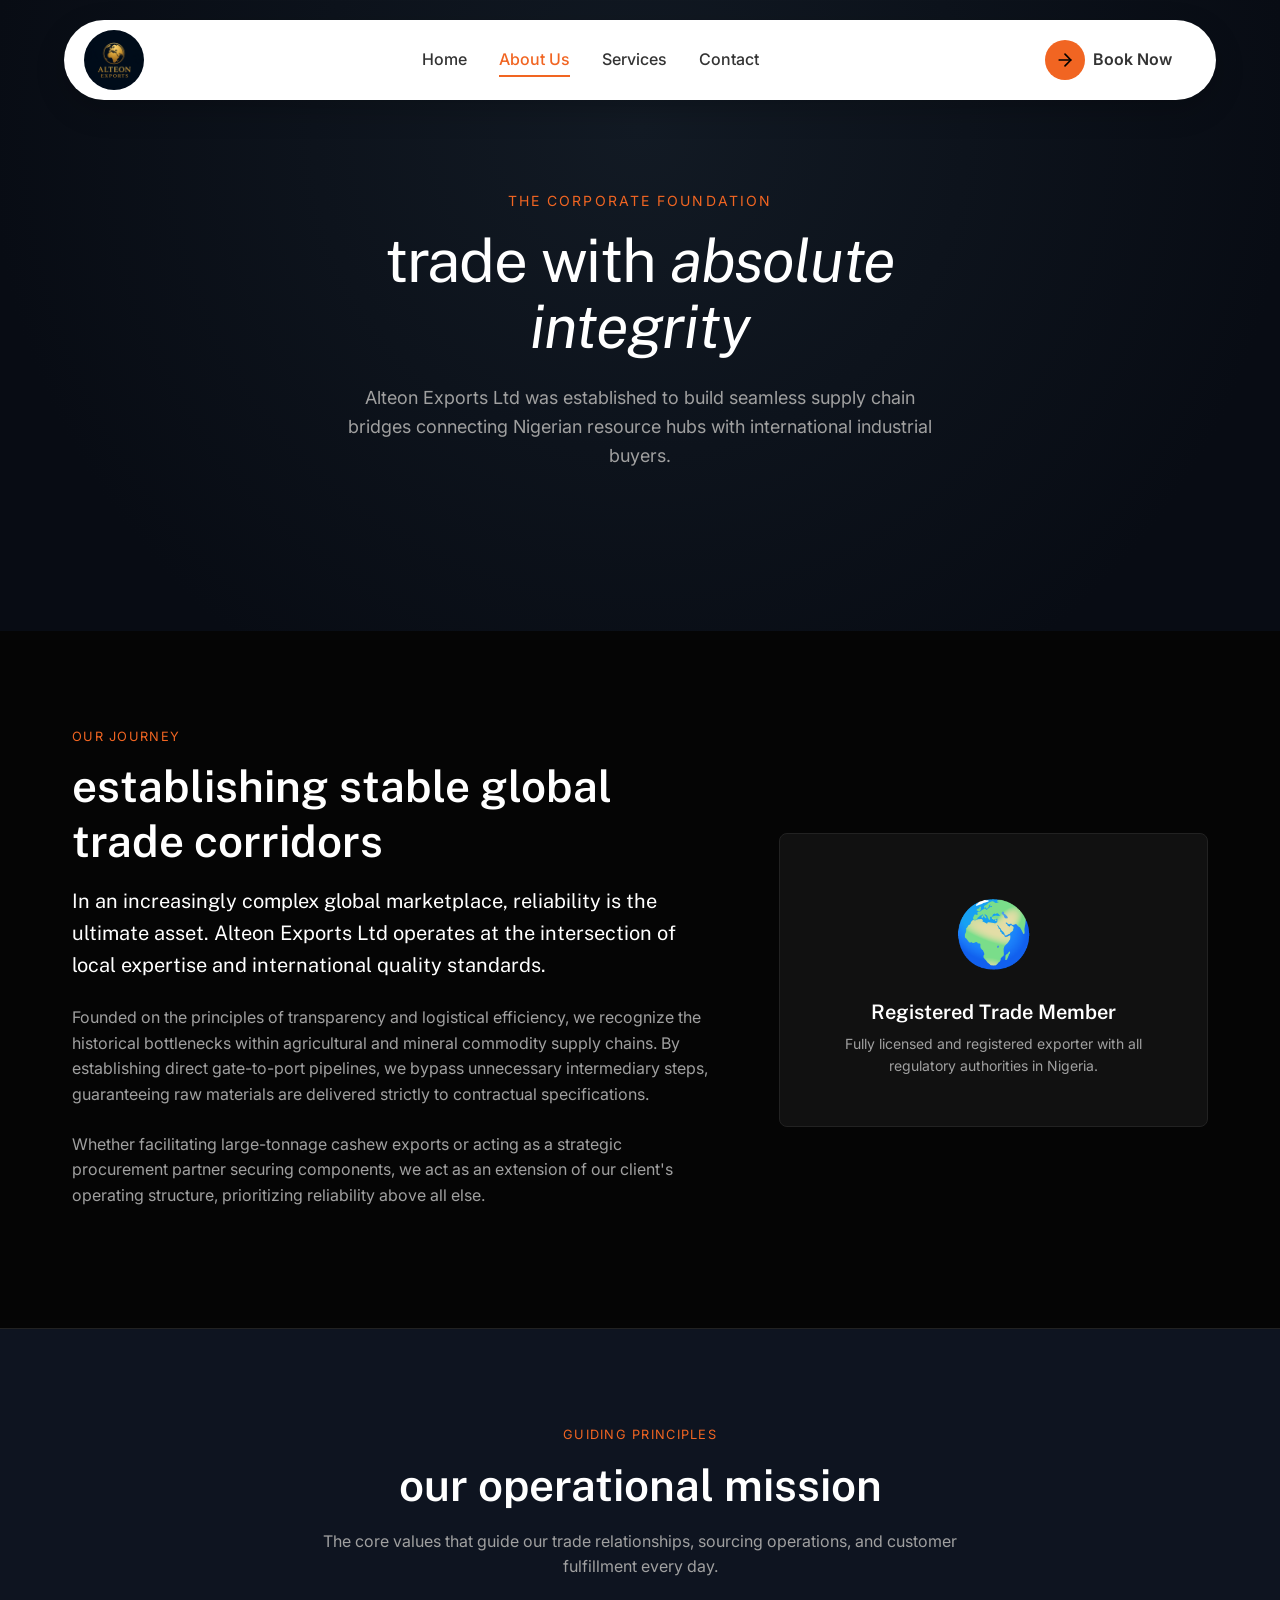
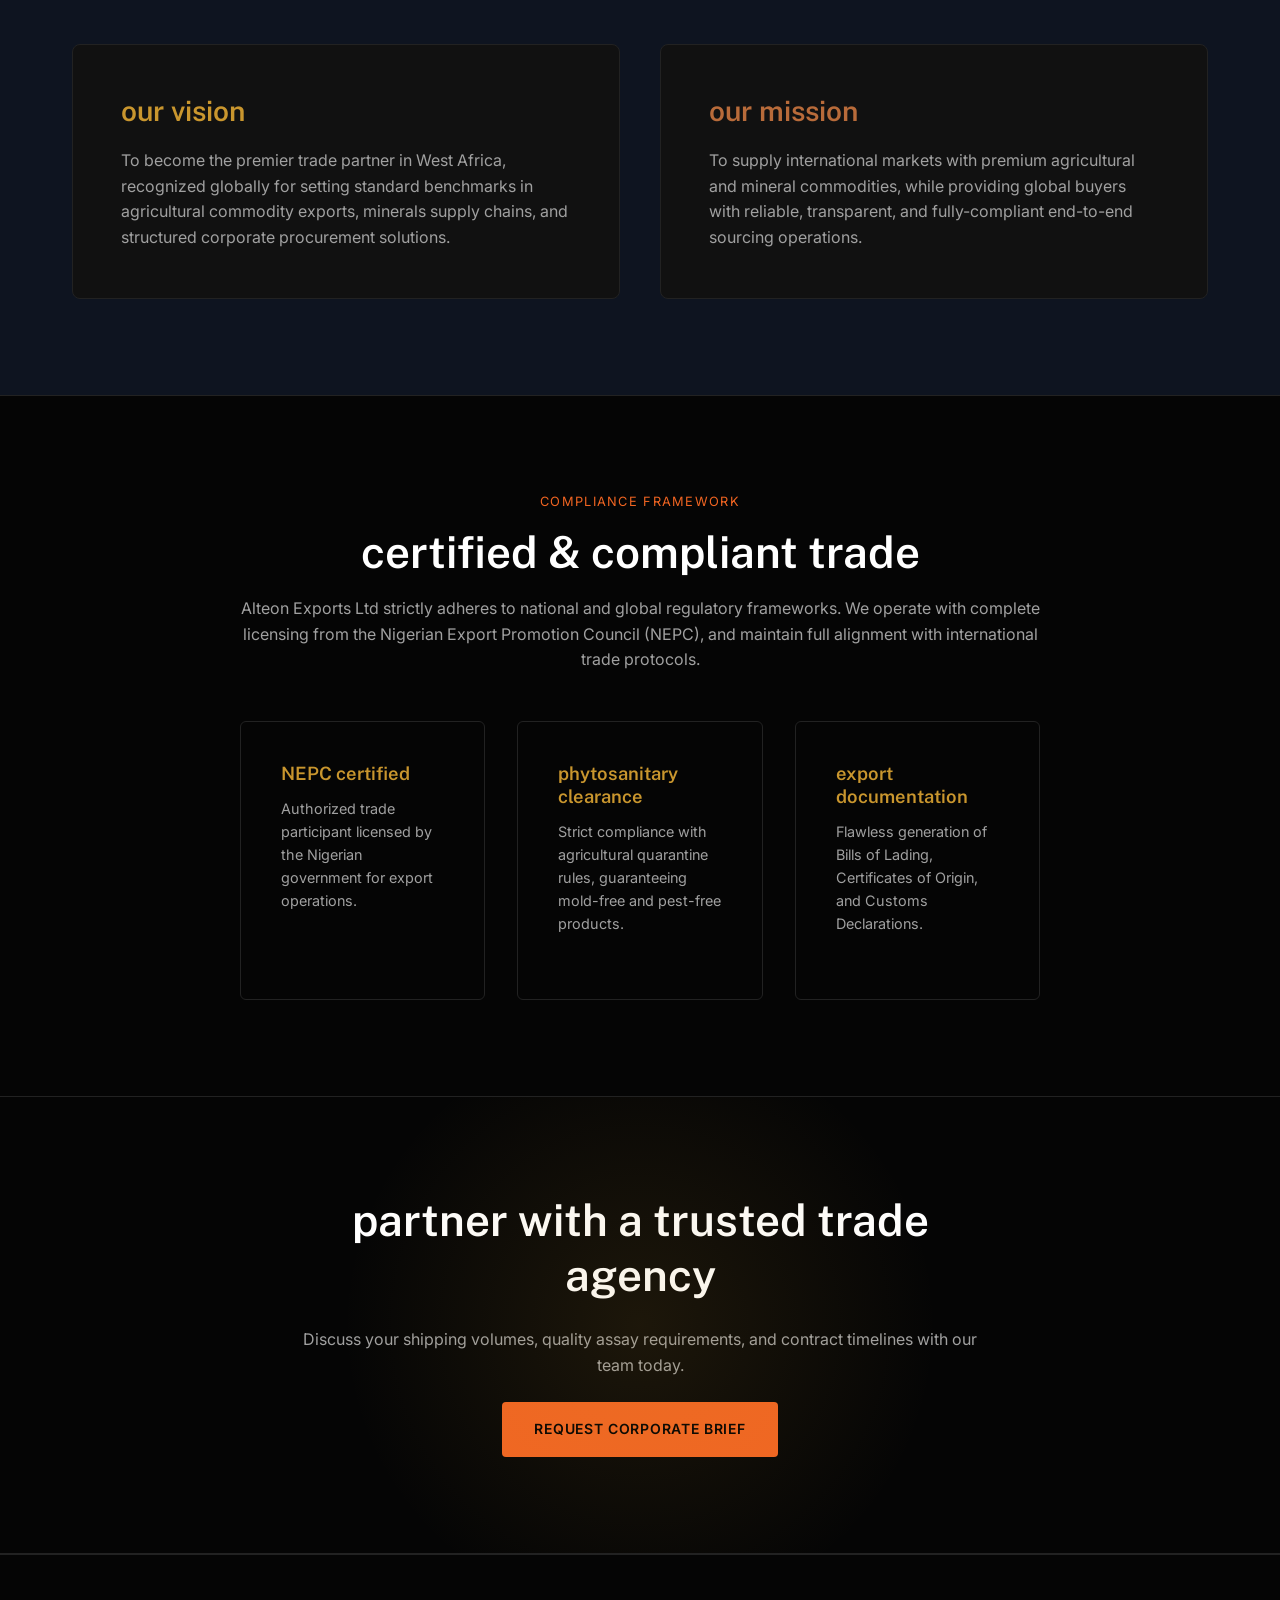
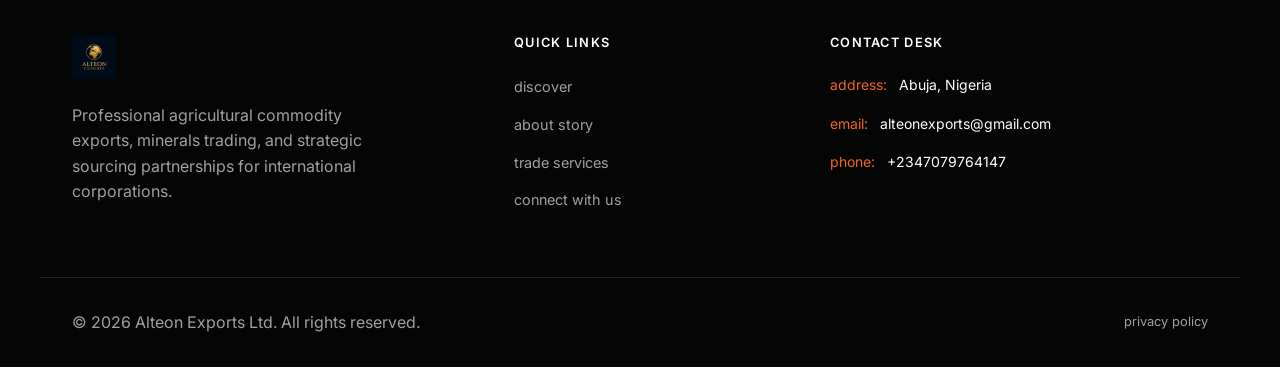
==== commit 2bb93a90: "Enhance mobile responsiveness, add privacy policy page, and remove terms of trade links" ====
--- a/about.html
+++ b/about.html
@@ -217,8 +217,7 @@
     <div class="container footer-bottom">
       <p>&copy; 2026 Alteon Exports Ltd. All rights reserved.</p>
       <div class="footer-legal-links">
-        <a href="#">privacy policy</a>
-        <a href="#">terms of trade</a>
+        <a href="privacy-policy.html">privacy policy</a>
       </div>
     </div>
   </footer>
--- a/css/style.css
+++ b/css/style.css
@@ -2227,3 +2227,550 @@
 /* Import Image Hover */
 .import-image-wrapper:hover .import-overlay { opacity: 1 !important; }
 .import-image-wrapper:hover img { transform: scale(1.05); }
+
+
+/* ==========================================================================
+   NEW HERO – CSS CLASSES (replacing inline styles for responsiveness)
+   ========================================================================== */
+
+.hero-main-container {
+  max-width: 1200px;
+  margin: 0 auto;
+  padding: 160px 2rem 5rem;
+  display: flex;
+  flex-direction: column;
+  align-items: center;
+  text-align: center;
+  position: relative;
+  z-index: 2;
+}
+
+.hero-main-title {
+  font-family: var(--font-heading);
+  font-size: clamp(2.8rem, 8vw, 6rem);
+  line-height: 1;
+  margin-bottom: 2rem;
+  text-transform: uppercase;
+}
+
+.hero-word-white {
+  color: #ffffff;
+  text-shadow: 2px 2px 0 #555;
+}
+
+.hero-word-orange {
+  color: var(--orange-primary);
+  text-shadow: 2px 2px 0 #8a360e;
+}
+
+/* Bottom two-column layout */
+.hero-bottom-row {
+  display: flex;
+  justify-content: space-between;
+  align-items: flex-end;
+  width: 100%;
+  text-align: left;
+  margin-top: 2rem;
+  gap: 2rem;
+}
+
+/* Left column */
+.hero-left-col {
+  display: flex;
+  flex-direction: column;
+  gap: 1.5rem;
+  align-items: flex-start;
+  flex: 1 1 0;
+  min-width: 0;
+}
+
+/* Import image */
+.hero-img-import {
+  position: relative;
+  width: 100%;
+  max-width: 320px;
+  height: 210px;
+  border-radius: 8px;
+  overflow: hidden;
+  box-shadow: 0 10px 30px rgba(0,0,0,0.5);
+  transform: rotate(-4deg);
+  margin-left: 10px;
+}
+
+.hero-img-import img {
+  width: 100%;
+  height: 100%;
+  object-fit: cover;
+  transition: transform 0.3s ease;
+}
+
+.import-overlay {
+  position: absolute;
+  top: 0; left: 0;
+  width: 100%; height: 100%;
+  background: rgba(0,0,0,0.7);
+  display: flex;
+  align-items: center;
+  justify-content: center;
+  opacity: 0;
+  transition: opacity 0.3s ease;
+  font-family: var(--font-heading);
+  font-size: 3rem;
+  color: #fff;
+}
+
+/* Hero text */
+.hero-text-block {
+  width: 100%;
+}
+
+.hero-tagline {
+  font-size: 1.05rem;
+  line-height: 1.6;
+  color: #ccc;
+  margin-bottom: 2rem;
+}
+
+.hero-cta-row {
+  display: flex;
+  align-items: center;
+  gap: 1.5rem;
+  flex-wrap: wrap;
+}
+
+.hero-get-started {
+  display: flex;
+  align-items: center;
+  gap: 0.5rem;
+  color: #fff;
+  font-weight: 600;
+  text-decoration: none;
+  white-space: nowrap;
+}
+
+.hero-arrow-circle {
+  width: 40px;
+  height: 40px;
+  border-radius: 50%;
+  background-color: var(--orange-primary);
+  display: flex;
+  align-items: center;
+  justify-content: center;
+  color: #000;
+  flex-shrink: 0;
+}
+
+.hero-avatars {
+  display: flex;
+  align-items: center;
+  gap: 0.5rem;
+  color: #ccc;
+  font-size: 0.9rem;
+}
+
+.hero-avatar-stack {
+  display: flex;
+}
+
+.avatar {
+  width: 30px;
+  height: 30px;
+  border-radius: 50%;
+  border: 2px solid #000;
+  margin-left: -10px;
+}
+.av1 { background-color: #555; z-index: 3; }
+.av2 { background-color: #777; z-index: 2; }
+.av3 { background-color: #999; z-index: 1; }
+
+/* Export image */
+.hero-img-export {
+  position: relative;
+  flex: 0 0 auto;
+  width: 400px;
+  height: 250px;
+  border-radius: 8px;
+  overflow: hidden;
+  box-shadow: 0 10px 30px rgba(0,0,0,0.5);
+}
+
+.hero-img-export img {
+  width: 100%;
+  height: 100%;
+  object-fit: cover;
+  transition: transform 0.3s ease;
+}
+
+.export-overlay {
+  position: absolute;
+  top: 0; left: 0;
+  width: 100%; height: 100%;
+  background: rgba(0,0,0,0.7);
+  display: flex;
+  align-items: center;
+  justify-content: center;
+  opacity: 0;
+  transition: opacity 0.3s ease;
+  font-family: var(--font-heading);
+  font-size: 4rem;
+  color: #fff;
+}
+
+/* ==========================================================================
+   MOBILE OVERHAUL – Comprehensive Responsive Styles
+   ========================================================================== */
+
+/* ── Tablet: 900px ── */
+@media (max-width: 900px) {
+  .hero-main-container {
+    padding: 130px 1.5rem 4rem;
+  }
+
+  .hero-bottom-row {
+    flex-direction: column;
+    align-items: stretch;
+    gap: 2rem;
+  }
+
+  .hero-left-col {
+    align-items: center;
+    text-align: center;
+  }
+
+  .hero-img-import {
+    max-width: 100%;
+    height: 200px;
+    transform: none;
+    margin-left: 0;
+  }
+
+  .hero-text-block {
+    text-align: center;
+  }
+
+  .hero-cta-row {
+    justify-content: center;
+  }
+
+  .hero-img-export {
+    width: 100%;
+    height: 220px;
+  }
+
+  /* Footer grid collapses */
+  .footer-grid {
+    grid-template-columns: 1fr 1fr;
+    gap: 2.5rem;
+  }
+
+  .footer-brand {
+    grid-column: 1 / -1;
+  }
+}
+
+/* ── Mobile: 760px ── */
+@media (max-width: 760px) {
+  /* Header adjustments */
+  .nav-list, .nav-cta {
+    display: none;
+  }
+
+  .hamburger {
+    display: flex;
+    flex-direction: column;
+    gap: 5px;
+    cursor: pointer;
+    padding: 4px;
+  }
+
+  .hamburger span {
+    display: block;
+    width: 24px;
+    height: 2px;
+    background: #333;
+    border-radius: 2px;
+    transition: var(--transition-smooth);
+  }
+
+  /* Hero title scales down */
+  .hero-main-title {
+    font-size: clamp(2.2rem, 10vw, 3.5rem);
+  }
+
+  /* Stats */
+  .stat-grid {
+    grid-template-columns: repeat(2, 1fr);
+    gap: 2rem;
+  }
+
+  .stats-strip-new .stat-grid {
+    grid-template-columns: repeat(2, 1fr);
+  }
+
+  .stats-strip-new .stat-item {
+    border-right: none;
+    border-bottom: 1px solid var(--border-divider);
+    padding-bottom: 1.5rem;
+  }
+
+  .stats-strip-new .stat-item:nth-child(even) {
+    border-left: 1px solid var(--border-divider);
+  }
+
+  .stats-strip-new .stat-item:last-child,
+  .stats-strip-new .stat-item:nth-last-child(2) {
+    border-bottom: none;
+  }
+
+  /* About cards */
+  .about-cards-grid {
+    grid-template-columns: 1fr;
+  }
+
+  .about-card,
+  .about-card:last-child {
+    grid-column: auto;
+    height: 320px;
+  }
+
+  /* Services */
+  .services-grid-new {
+    grid-template-columns: 1fr;
+  }
+
+  .service-card-new {
+    border-right: none;
+    border-bottom: 1px solid rgba(255,255,255,0.07);
+  }
+
+  .service-card-new:last-child {
+    border-bottom: none;
+  }
+
+  /* Recent project */
+  .recent-project-grid {
+    grid-template-columns: 1fr;
+    gap: 2rem;
+  }
+
+  .recent-project-img-left {
+    height: 300px;
+  }
+
+  /* CTA banner */
+  .cta-banner-title {
+    font-size: clamp(1.5rem, 6vw, 2.25rem);
+  }
+
+  /* Footer */
+  .footer-grid {
+    grid-template-columns: 1fr;
+    gap: 2rem;
+  }
+
+  .footer-brand {
+    grid-column: auto;
+  }
+
+  .footer-bottom {
+    flex-direction: column;
+    gap: 1rem;
+    text-align: center;
+  }
+
+  /* Partner logos */
+  .logos-container {
+    justify-content: center;
+    gap: 1rem 2rem;
+  }
+}
+
+/* ── Small Mobile: 480px ── */
+@media (max-width: 480px) {
+  .container {
+    padding: 0 1.25rem;
+  }
+
+  /* Header pill shrinks */
+  header {
+    width: 95%;
+    top: 12px;
+  }
+
+  .nav-wrapper {
+    height: 68px;
+    padding: 0 16px;
+  }
+
+  .logo-container img {
+    height: 48px;
+  }
+
+  /* Hero */
+  .hero-main-container {
+    padding: 110px 1.25rem 3rem;
+  }
+
+  .hero-main-title {
+    font-size: clamp(2rem, 11vw, 3rem);
+    margin-bottom: 1.5rem;
+  }
+
+  .hero-img-import {
+    height: 170px;
+  }
+
+  .hero-img-export {
+    height: 180px;
+  }
+
+  .hero-tagline {
+    font-size: 0.95rem;
+  }
+
+  .hero-cta-row {
+    flex-direction: column;
+    align-items: center;
+    gap: 1rem;
+  }
+
+  .hero-get-started {
+    font-size: 0.95rem;
+  }
+
+  .hero-avatars {
+    font-size: 0.8rem;
+  }
+
+  /* Stats */
+  .stats-strip-new {
+    padding: 2rem 0;
+  }
+
+  .stats-strip-new .stat-number {
+    font-size: 2rem;
+  }
+
+  /* About section */
+  .about-section-new {
+    padding: 5rem 0 4rem;
+  }
+
+  .about-header-new {
+    margin-bottom: 3rem;
+  }
+
+  .about-card,
+  .about-card:last-child {
+    height: 280px;
+  }
+
+  /* Services section */
+  .services-section-new {
+    padding: 5rem 0;
+  }
+
+  .services-header-new {
+    margin-bottom: 3rem;
+  }
+
+  .service-card-new {
+    padding: 2rem 1.5rem;
+  }
+
+  /* Recent project */
+  .recent-project-section {
+    padding: 5rem 0;
+  }
+
+  .recent-project-img-left {
+    height: 240px;
+  }
+
+  .recent-project-img-sub {
+    height: 180px;
+  }
+
+  /* CTA */
+  .cta-banner-section {
+    padding: 4rem 0;
+  }
+
+  .btn {
+    padding: 0.85rem 1.5rem;
+    font-size: 0.8rem;
+  }
+
+  /* Footer */
+  footer {
+    padding: 3.5rem 0 2rem;
+  }
+
+  .footer-grid {
+    gap: 1.75rem;
+    margin-bottom: 2.5rem;
+  }
+
+  .footer-brand img {
+    height: 38px;
+  }
+
+  /* Mobile nav panel full-width on tiny screens */
+  .mobile-nav-panel {
+    width: 100%;
+  }
+
+  /* Partner logos tighter */
+  .partner-logo {
+    font-size: 1.2rem;
+  }
+
+  /* About / Services / Contact inner pages */
+  .about-section-new .about-header-new h2,
+  .services-title-new,
+  .project-title-new {
+    font-size: clamp(1.6rem, 7vw, 2.2rem);
+  }
+
+  /* Privacy policy page */
+  .privacy-toc {
+    display: none;
+  }
+
+  .privacy-layout {
+    grid-template-columns: 1fr;
+  }
+
+  .policy-block-title {
+    font-size: 1.35rem;
+  }
+
+  .privacy-hero-title {
+    font-size: clamp(2rem, 8vw, 3rem);
+  }
+}
+
+/* ── Very Small: 360px ── */
+@media (max-width: 360px) {
+  .hero-main-title {
+    font-size: 1.9rem;
+  }
+
+  .hero-img-import,
+  .hero-img-export {
+    height: 150px;
+  }
+
+  .stat-grid {
+    grid-template-columns: 1fr;
+  }
+
+  .stats-strip-new .stat-grid {
+    grid-template-columns: 1fr;
+  }
+
+  .stats-strip-new .stat-item {
+    border-left: none !important;
+    border-right: none !important;
+  }
+}
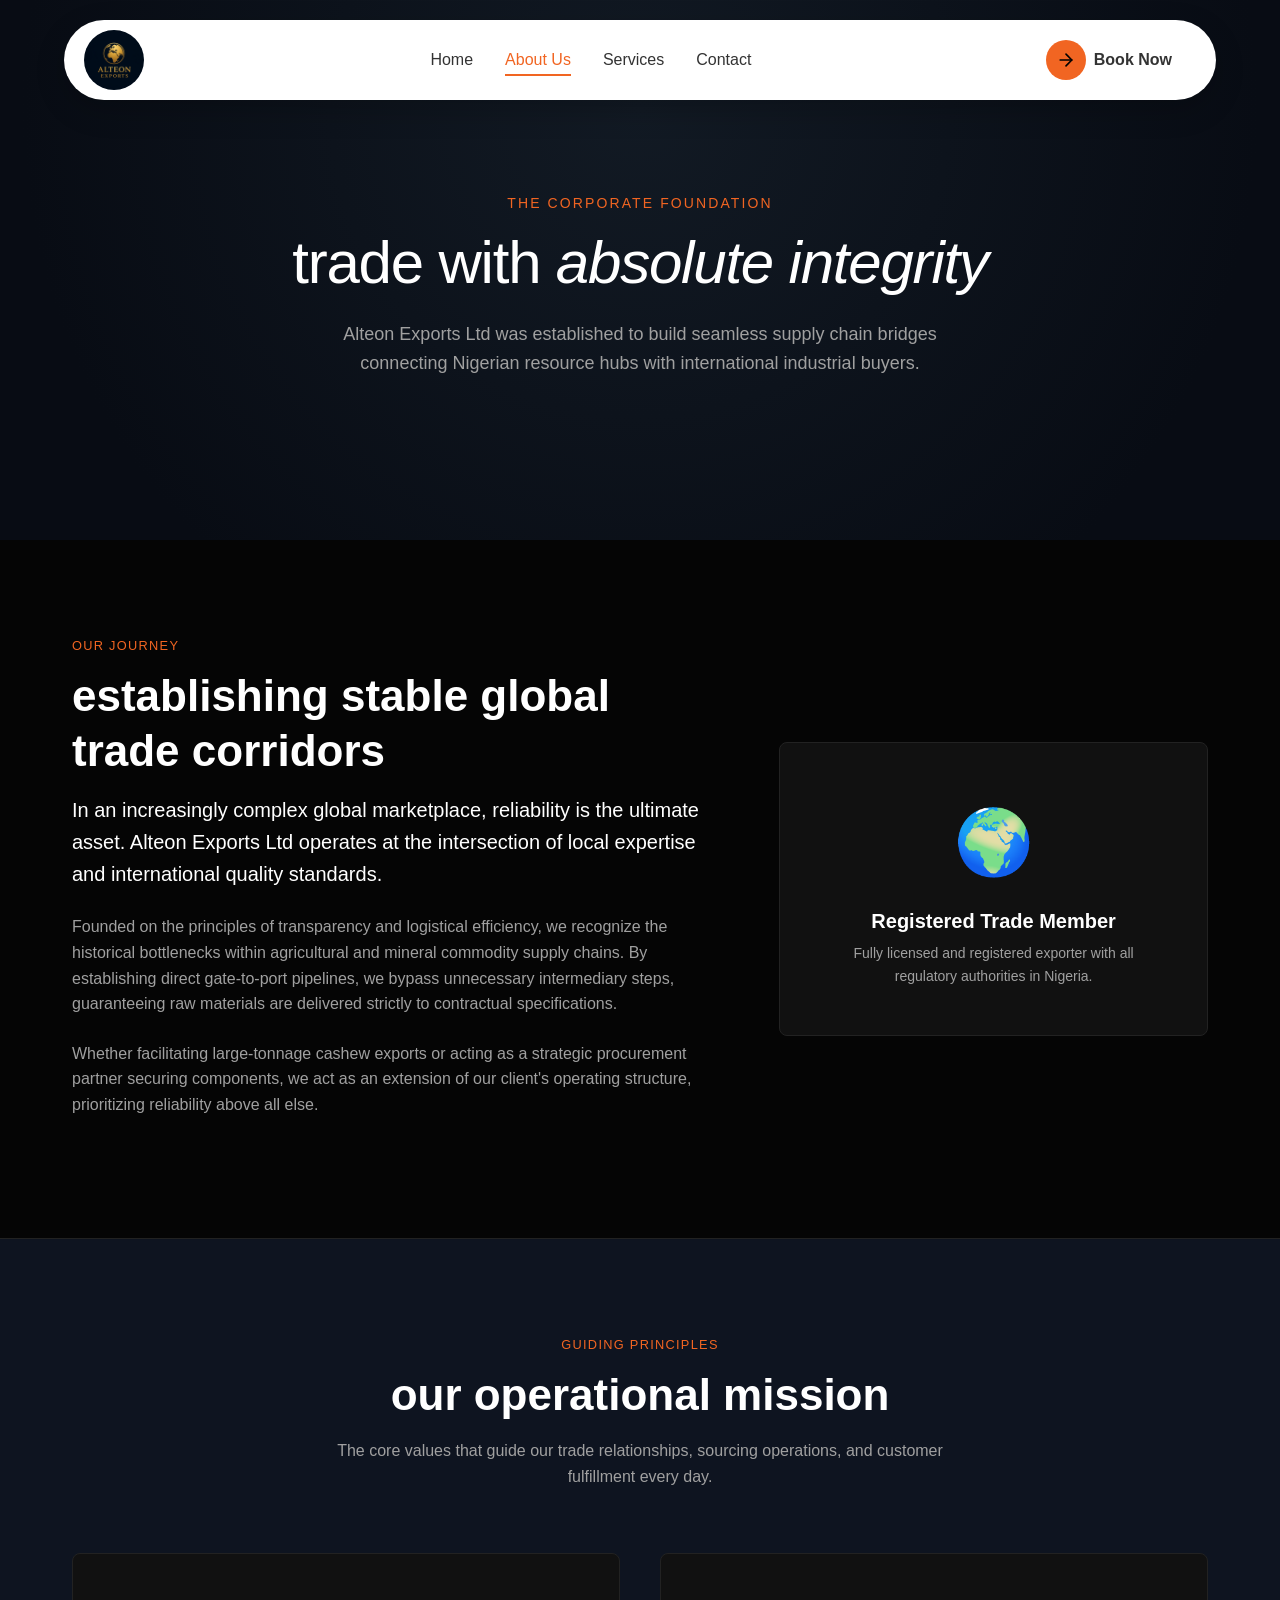
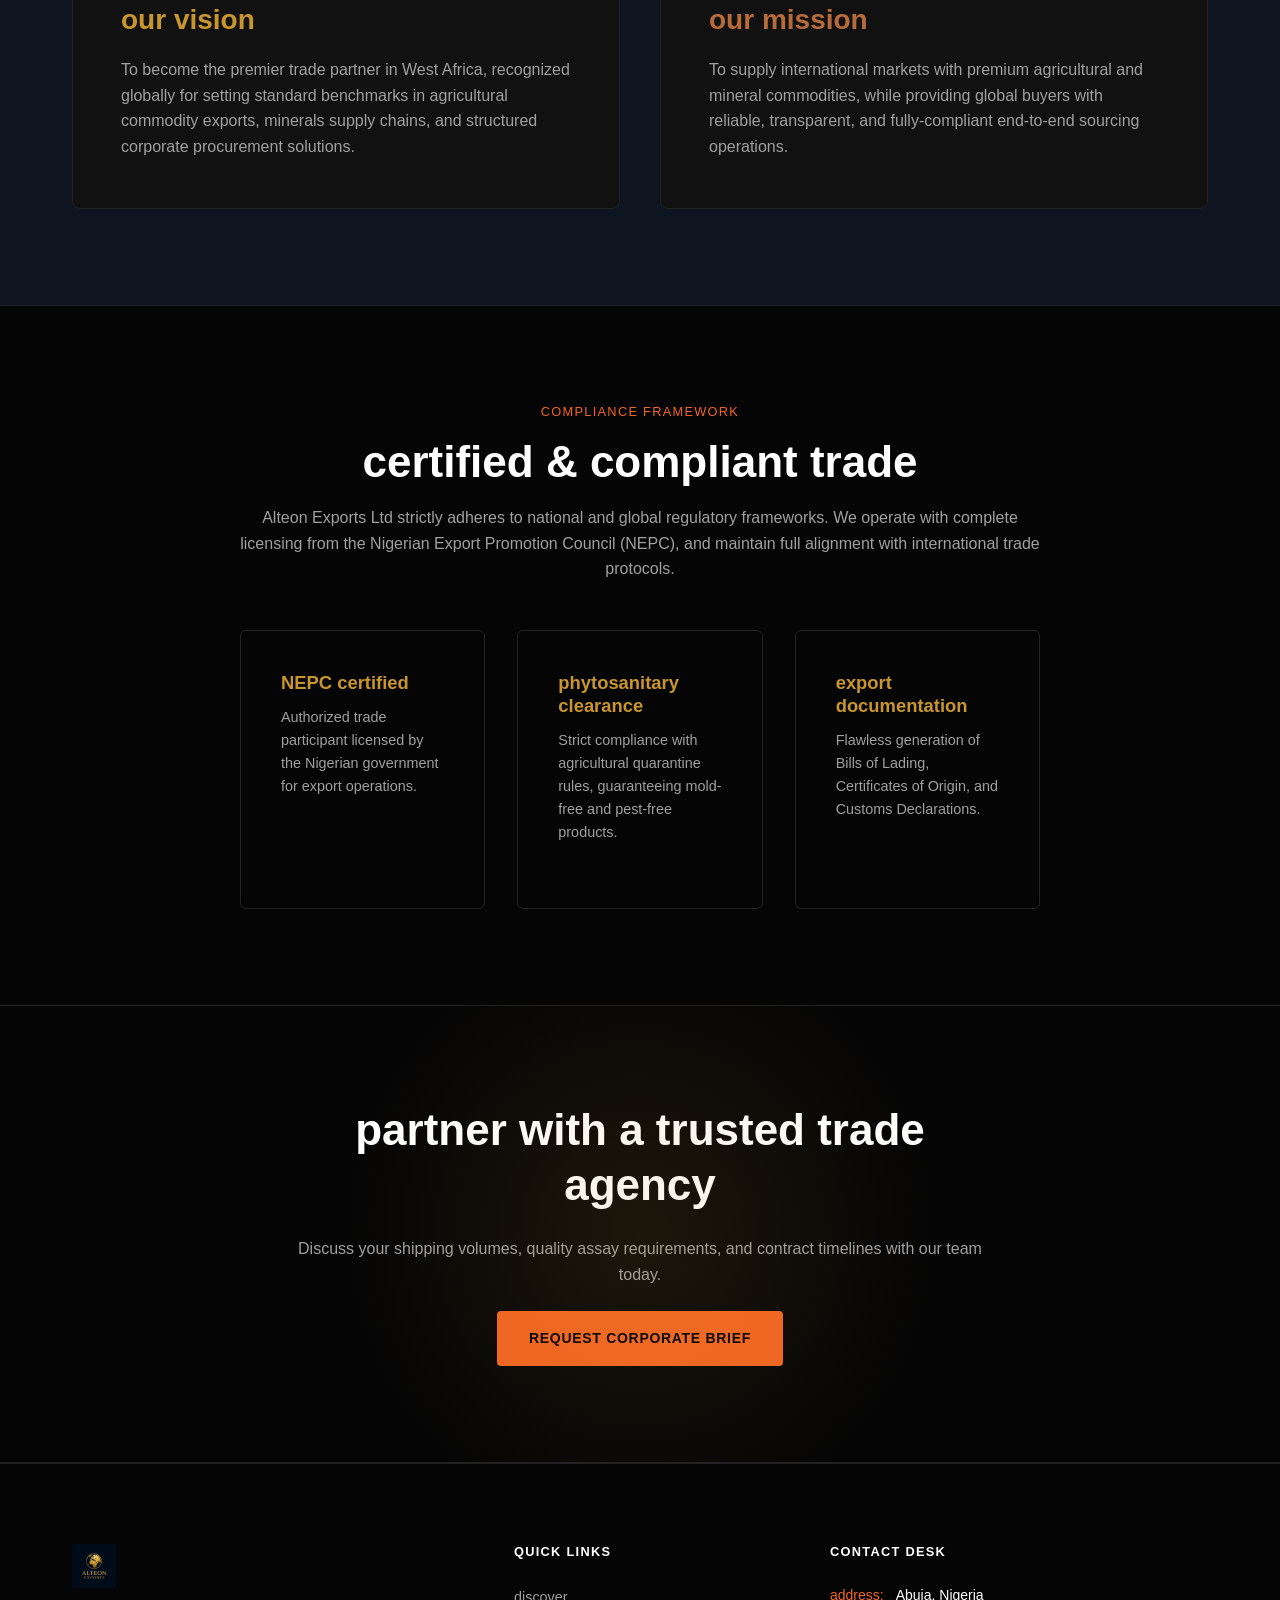
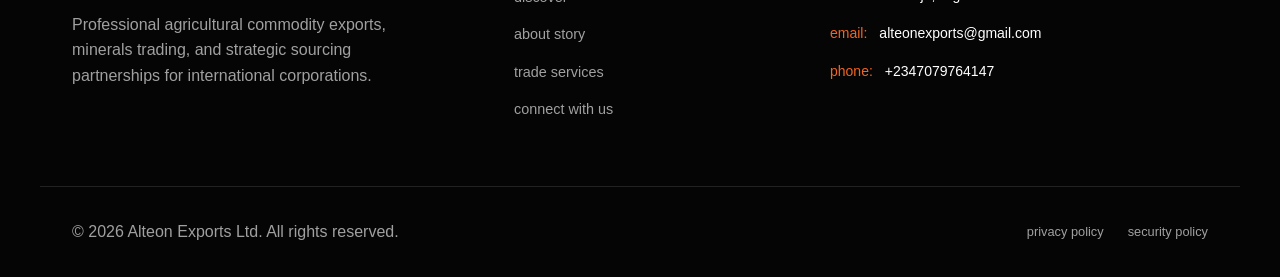
==== commit 4b32310d: "Implement military-grade security hardening and defense-in-depth architecture - Eliminate inline sty" ====
--- a/about.html
+++ b/about.html
@@ -12,6 +12,15 @@
   <meta property="og:type" content="website">
   <meta property="og:url" content="https://www.alteonexports.com/about.html">
   <meta property="og:image" content="assets/logo.png">
+
+  <!-- Canonical & Security Baseline -->
+  <link rel="canonical" href="https://www.alteonexports.com/about.html">
+  <meta http-equiv="Content-Security-Policy"
+    content="default-src 'self'; script-src 'self'; style-src 'self' 'unsafe-inline' https://fonts.googleapis.com; font-src 'self' https://fonts.gstatic.com data:; img-src 'self' data: https:; connect-src 'self' https:; frame-ancestors 'none'; form-action 'self' https:; base-uri 'self'; object-src 'none'; upgrade-insecure-requests;">
+  <meta http-equiv="X-Content-Type-Options" content="nosniff">
+  <meta http-equiv="Referrer-Policy" content="strict-origin-when-cross-origin">
+  <meta http-equiv="Permissions-Policy"
+    content="accelerometer=(), autoplay=(), camera=(), display-capture=(), encrypted-media=(), fullscreen=(self), geolocation=(), gyroscope=(), magnetometer=(), microphone=(), midi=(), payment=(), picture-in-picture=(), publickey-credentials-get=(), screen-wake-lock=(), sync-xhr=(self), usb=(), xr-spatial-tracking=(), browsing-topics=()">
 
   <!-- Style Sheets & Fonts -->
   <link rel="stylesheet" href="css/style.css">
@@ -218,6 +227,7 @@
       <p>&copy; 2026 Alteon Exports Ltd. All rights reserved.</p>
       <div class="footer-legal-links">
         <a href="privacy-policy.html">privacy policy</a>
+        <a href="SECURITY.md">security policy</a>
       </div>
     </div>
   </footer>
--- a/css/style.css
+++ b/css/style.css
@@ -1115,14 +1115,15 @@
   position: fixed;
   top: 0;
   right: -100%;
-  width: 300px;
+  width: 50%;
+  min-width: 240px;
   height: 100vh;
   background-color: var(--bg-overlay);
   backdrop-filter: blur(15px);
   z-index: 1000;
   display: flex;
   flex-direction: column;
-  padding: 7rem 2.5rem 3rem 2.5rem;
+  padding: 6rem 1.5rem 2.5rem 1.5rem;
   border-left: 1px solid var(--border-divider);
   transition: right 0.4s cubic-bezier(0.4, 0, 0.2, 1);
 }
@@ -2715,9 +2716,10 @@
     height: 38px;
   }
 
-  /* Mobile nav panel full-width on tiny screens */
+  /* Mobile nav panel half-width on mobile screens */
   .mobile-nav-panel {
-    width: 100%;
+    width: 50%;
+    min-width: 220px;
   }
 
   /* Partner logos tighter */
@@ -2774,3 +2776,174 @@
     border-right: none !important;
   }
 }
+
+/* ==========================================================================
+   PRIVACY POLICY PAGE STYLES (Modularized for CSP Hardening)
+   ========================================================================== */
+.privacy-hero {
+  padding-top: 160px;
+  padding-bottom: 4rem;
+  background: radial-gradient(circle at 70% 10%, #1a0d05 0%, var(--bg-primary) 65%);
+  border-bottom: 1px solid var(--border-divider);
+}
+
+.privacy-hero .section-label-new {
+  display: block;
+  margin-bottom: 1rem;
+}
+
+.privacy-hero-title {
+  font-family: var(--font-heading);
+  font-size: clamp(2.5rem, 5vw, 4rem);
+  color: var(--text-primary);
+  line-height: 1.1;
+  margin-bottom: 1rem;
+}
+
+.privacy-hero-subtitle {
+  font-family: var(--font-sans);
+  font-size: 1rem;
+  color: var(--text-muted);
+  max-width: 540px;
+}
+
+.privacy-content {
+  padding: 5rem 0 6rem;
+}
+
+.privacy-layout {
+  display: grid;
+  grid-template-columns: 220px 1fr;
+  gap: 4rem;
+  align-items: start;
+}
+
+/* Sticky table of contents sidebar */
+.privacy-toc {
+  position: sticky;
+  top: 110px;
+}
+
+.privacy-toc h3 {
+  font-family: var(--font-sans);
+  font-size: 0.7rem;
+  text-transform: uppercase;
+  letter-spacing: 0.12em;
+  color: var(--text-muted);
+  margin-bottom: 1.25rem;
+}
+
+.privacy-toc-list {
+  list-style: none;
+  display: flex;
+  flex-direction: column;
+  gap: 0.5rem;
+}
+
+.privacy-toc-list a {
+  font-family: var(--font-sans);
+  font-size: 0.85rem;
+  color: var(--text-muted);
+  padding: 0.35rem 0.75rem;
+  border-left: 2px solid var(--border-divider);
+  display: block;
+  transition: var(--transition-fast);
+}
+
+.privacy-toc-list a:hover {
+  color: var(--orange-primary);
+  border-left-color: var(--orange-primary);
+}
+
+/* Policy body */
+.privacy-body {
+  display: flex;
+  flex-direction: column;
+  gap: 3.5rem;
+}
+
+.policy-block {
+  border-bottom: 1px solid var(--border-divider);
+  padding-bottom: 3rem;
+}
+
+.policy-block:last-child {
+  border-bottom: none;
+  padding-bottom: 0;
+}
+
+.policy-block-num {
+  font-family: var(--font-sans);
+  font-size: 0.75rem;
+  color: var(--orange-primary);
+  text-transform: uppercase;
+  letter-spacing: 0.12em;
+  display: block;
+  margin-bottom: 0.6rem;
+}
+
+.policy-block-title {
+  font-family: var(--font-heading);
+  font-size: 1.6rem;
+  color: var(--text-primary);
+  margin-bottom: 1.25rem;
+}
+
+.policy-block p {
+  font-family: var(--font-sans);
+  font-size: 0.95rem;
+  color: var(--text-muted);
+  line-height: 1.8;
+  margin-bottom: 1rem;
+}
+
+.policy-block p:last-child {
+  margin-bottom: 0;
+}
+
+.policy-block ul {
+  list-style: none;
+  display: flex;
+  flex-direction: column;
+  gap: 0.6rem;
+  margin: 1rem 0;
+  padding-left: 0.5rem;
+}
+
+.policy-block ul li {
+  font-family: var(--font-sans);
+  font-size: 0.95rem;
+  color: var(--text-muted);
+  line-height: 1.7;
+  display: flex;
+  align-items: flex-start;
+  gap: 0.75rem;
+}
+
+.policy-block ul li::before {
+  content: '→';
+  color: var(--orange-primary);
+  flex-shrink: 0;
+  margin-top: 0.05rem;
+}
+
+.policy-contact-card {
+  background-color: var(--bg-raised);
+  border: 1px solid var(--border-divider);
+  border-radius: 8px;
+  padding: 2rem 2.5rem;
+  margin-top: 1.5rem;
+}
+
+.policy-contact-card p {
+  margin-bottom: 0.5rem !important;
+}
+
+.policy-contact-card a {
+  color: var(--orange-primary);
+}
+
+.policy-contact-card a:hover {
+  text-decoration: underline;
+}
+
